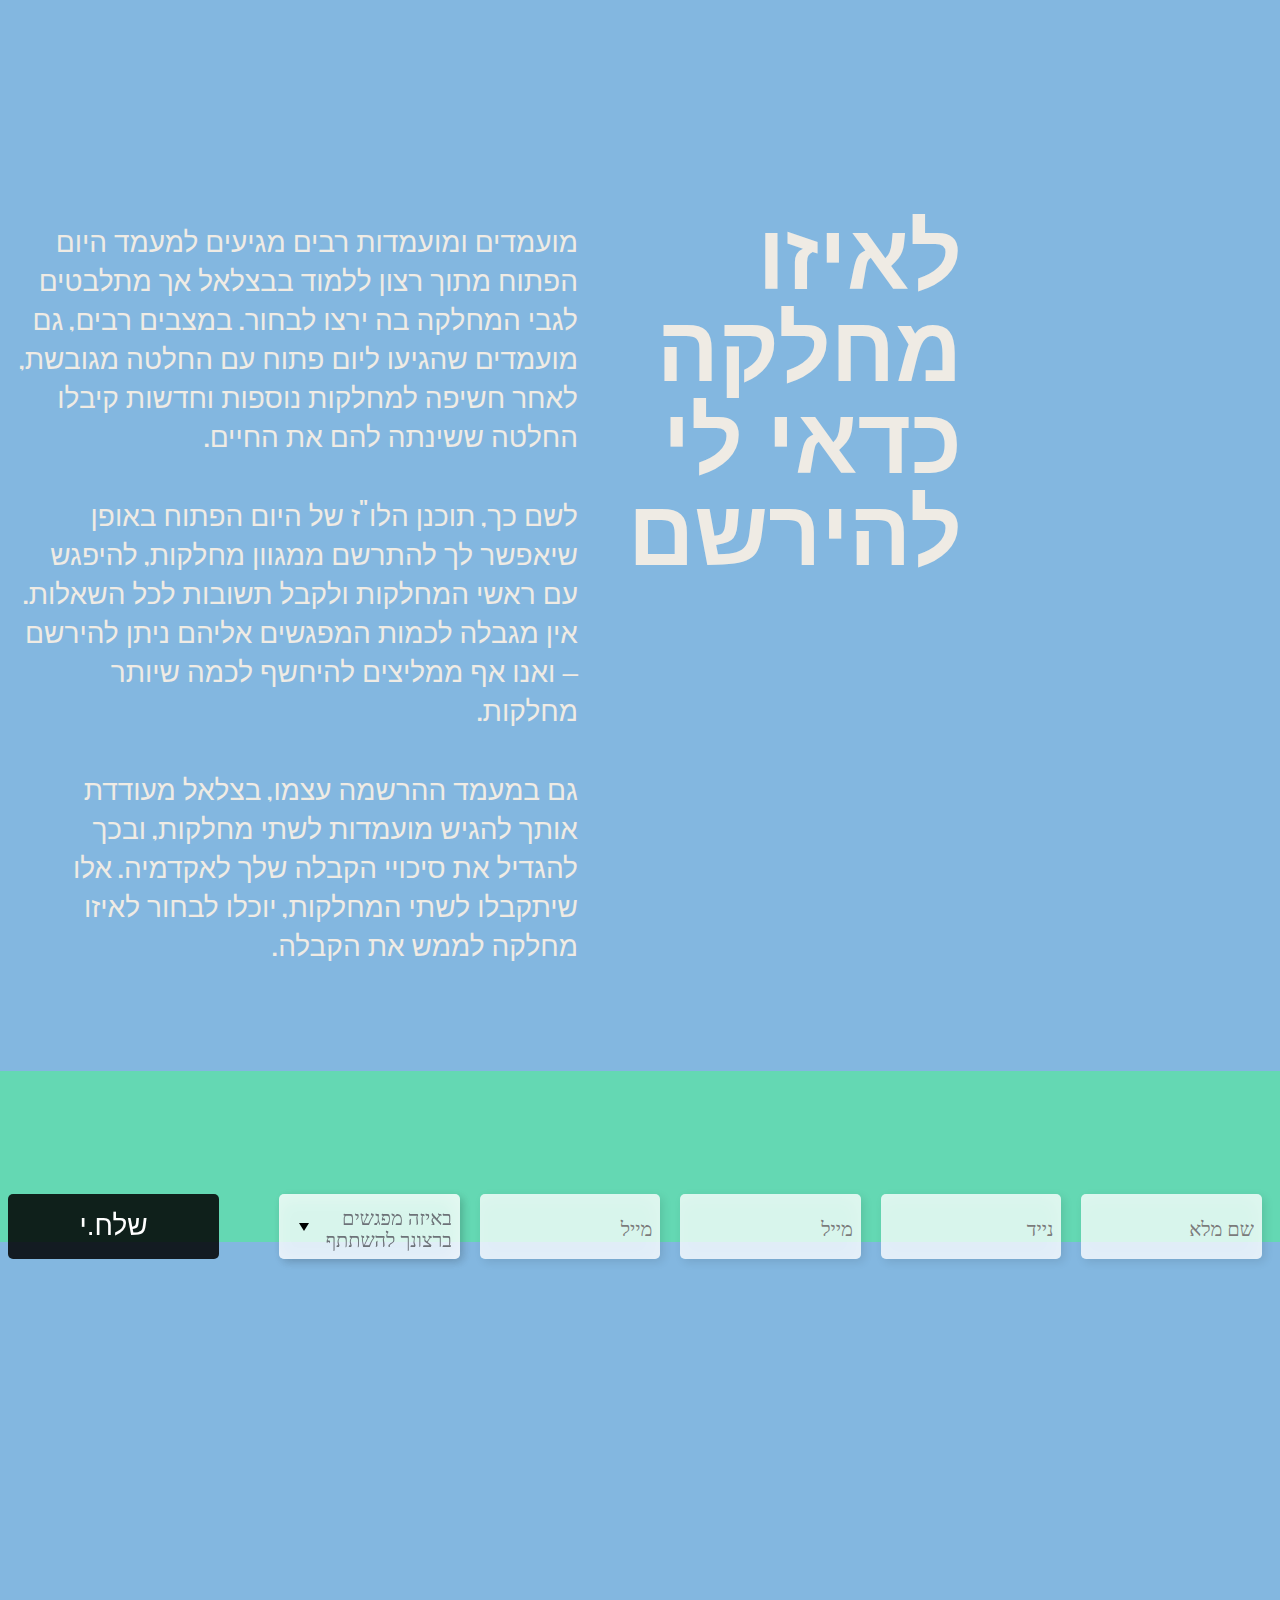
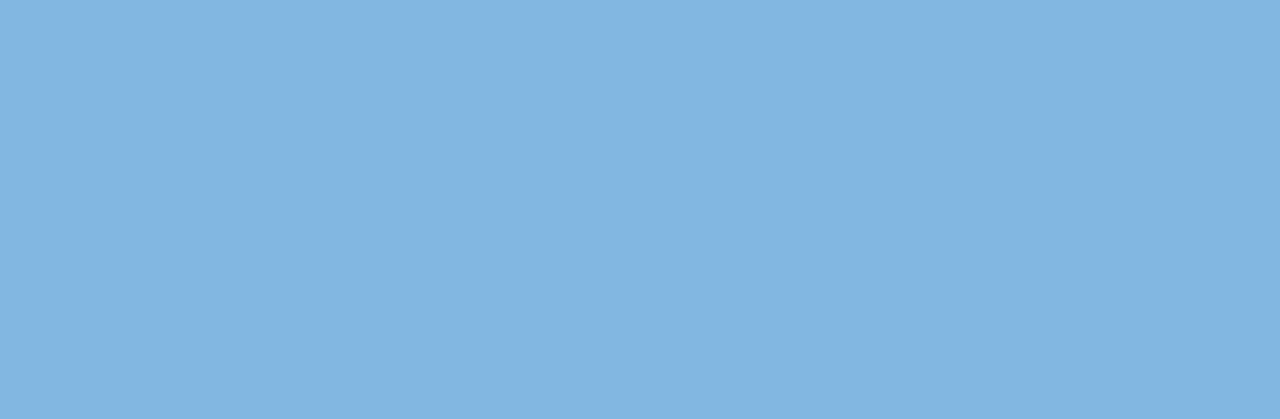
==== 3.html @ 00d57265 "fix: fix" ====
<!DOCTYPE html>
<html lang="he-IL" dir="rtl">
<head>
    <meta charset="UTF-8">
    <meta name="viewport" content="width=device-width, initial-scale=1.0">
    <title>Home</title>
    <link rel="stylesheet" href="css/libs.css">
    <link rel="stylesheet" href="css/style.css">
    <link rel="stylesheet" href="https://unpkg.com/aos@next/dist/aos.css" />
</head>
<body>
    <header class="header">
        <div class="container">
            <div class="header__inner">
                <div class="header__logo">
                    <a href="./">
                        <img src="images/logo.svg" alt="logo">
                    </a>
                </div>
                <button class="header__menu-btn"><span></span></button>
                <div class="header__links">
                    <a class="header__link" href="#">ربي / עב׳</a>
                    <a class="header__btn" href="#">הרשמה לבצלאל</a>
                </div>
            </div>
            <div class="header__menu">
                <button class="header__menu-close"></button>
                <ul class="header__menu-list">
                    <li><a href="#">המחלקות שלנו</a></li>
                    <li><a href="#">לאיזו מחלקה
                        כדאי לי להירשם</a></li>
                        <li><a href="#"> למה בצלאל</a></li>
                        <li><a href="#"> תהליך ההרשמה</a></li>
                        <li><a href="#"> לו״ז יום פתוח</a></li>
                </ul>
                <a class="header__menu-link " href="#">הרשמה לבצלאל</a>

            </div>
        </div>
    </header>

    
    <section class="main-page">
        <div class="container">
            <div class="main-page__inner inner-page">
                <aside class="aside">
                    <nav class="main-page__nav navigation">
                        <ul>
                            <li class="animate-wrapper"><a href="#" style="animation-delay: 1s">המחלקות שלנו</a></li>
                            <li class="animate-wrapper"><a href="#" style="animation-delay: 1.1s">לאיזו מחלקה
                                כדאי לי להירשם </a></li>
                            <li class="animate-wrapper"><a href="#" style="animation-delay: 1.2s"> למה בצלאל</a></li>
                            <li class="animate-wrapper"><a href="#" style="animation-delay: 1.3s"> תהליך ההרשמה </a></li>
                            <li class="animate-wrapper"><a href="#" style="animation-delay: 1.4s">לו״ז יום פתוח </a></li>
                        </ul>
                    </nav>
                </aside>
                <div class="text-page">
                    <div class="text-page__content">
                        <h1 class="text-page__title">לאיזו מחלקה כדאי לי להירשם</h1>
                        <div class="text-page__text">
                            <p>
                                מועמדים ומועמדות רבים מגיעים למעמד היום הפתוח מתוך רצון ללמוד בבצלאל אך מתלבטים לגבי המחלקה בה ירצו לבחור. במצבים רבים, גם מועמדים שהגיעו ליום פתוח עם החלטה מגובשת, לאחר חשיפה למחלקות נוספות וחדשות קיבלו החלטה ששינתה להם את החיים.
                            </p>
                            <p>
                                לשם כך, תוכנן הלו"ז של היום הפתוח באופן שיאפשר לך להתרשם ממגוון מחלקות, להיפגש עם ראשי המחלקות ולקבל תשובות לכל השאלות. אין מגבלה לכמות המפגשים אליהם ניתן להירשם – ואנו אף ממליצים להיחשף לכמה שיותר מחלקות. 
                            </p>
                            <p>
                                גם במעמד ההרשמה עצמו, בצלאל מעודדת אותך להגיש מועמדות לשתי מחלקות, ובכך להגדיל את סיכויי הקבלה שלך לאקדמיה. אלו שיתקבלו לשתי המחלקות, יוכלו לבחור לאיזו מחלקה לממש את הקבלה. 
                            </p>
                        </div>
                    </div>
                   <div class="page-foot__wrapper">
                        <div class="scroll-top text-page__scroll-top" data-aos-once="true" data-aos="fade-up">
                            <img src="images/triangle-top.svg" alt="Scroll to Top">
                        </div>
                        <div class="text-page__foot page-foot">
                            <div class="top-line" data-aos-offset="300" data-aos="line" data-aos-duration="2500"></div>
                            <div class="bottom-line" data-aos-anchor="#bottomLineTrigger" data-aos="line" data-aos-duration="2500"></div>
                            
                            <div class="page-foot__img" data-aos-offset="100" data-aos="fade-up" data-aos-delay="450">
                                <img src="https://placeimg.com/800/470/tech/grayscale" alt="img">
                            </div>
                            <div class="page-foot__stat">
                                <div class="page-foot__percent" data-aos-offset="250" data-aos="fade-up" data-aos-id="page-foot">33%</div>
                                <div class="page-foot__stat-text" id="bottomLineTrigger" data-aos-offset="150" data-aos="fade-up" data-aos-delay="150">
                                    מהגולשים באתר נרשמו לבצלאל לשנת הלימודים. בהצלחה בבחינות הכניסה
                                </div>
                            </div>
                        </div>
                   </div>
                </div>
            </div>
        </div>
    </section>

    

    <div class="modal">
        <button class="modal__close"><span></span></button>
        <div class="modal__content">
            <div class="modal__title">תקשורת חזותית</div>
            <div class="modal__text">
                <p>
                    בכל תחומי העשייה המגוונים במחלקה, בין אם יהיה זה עיצוב ספר, עיצוב אתר אינטרנט, איור, מסע פרסום, משחק מחשב או אריזה לערוץ טלוויזיה, בבסיסה של היצירה נמצא תמיד אותו פלא, אותו קסם, הקרוי תקשורת חזותית. אותו מהלך בו עוברים מסרים, רעיונות, תחושות ומידע באמצעות צורה. אותה שפה העושה שימוש בחומר, צבע, תנועה, צליל, אות ודימוי.  <br>
האתגר העומד בפנינו, כיוצרים בתחומי התקשורת החזותית, הוא ההכרח ללכת בתלם ומחוצה לו בעת ובעונה אחת. בכדי לתקשר, אנו פועלים בתוך המכנה המשותף, בתוך מוסכמות השפה. בד בבד, בכדי לחדש, בכדי להיות מקוריים ומפתיעים, אנחנו מחויבים לפרוץ את המסגרת, לבעוט ולבטל את חומות התלמים החרושים, ולפלס את הדרך אל מחוץ לקונבנציה. 

                </p>
                <p>
                    הלימודים במחלקה מתחילים בשנתיים ראשונות של לימודי חובה ביסודות העיצוב והתקשורת החזותית.  במהלך השנים ג' ו-ד' תכנית הלימודים היא גמישה ואישית. כל סטודנט בוחר אם להתמחות בתחום מסוים או לעסוק במספר תחומים באופן רחב ומגוון יותר. הסטודנטים יכולים להתמקד באחד מתחומי הידע שהמחלקה עוסקת בהם: עיצוב גרפי, טיפוגרפיה, מיתוג, עיצוב אינטראקטיבי ו־UX/UI, איור, משחקים, עיצוב בתנועה ועוד. לחילופין, הם יכולים לבחור להרכיב מערכת לימודים המשלבת בין שני תחומי ידע או או יותר. 
                    השילוב בין תחומי הידע, בין אם במבנה ותכני הקורסים עצמם ובין אם בבחירת קורסים מתחומים שונים, מעודד יצירה רב־תחומית, היכרות רחבה עם עולם התקשורת החזותית, ורסטיליות ובעיקר יכולת תנועה עתידית בין התחומים השונים. <br>
                    בלימודיהם במחלקה מתנסים הסטודנטים בטכניקות מסורתיות לצד עשייה בקדמת הטכנולוגיה. הקשר שבין היד הרושמת, הנוגעת בחומר, והממשק העתידני הטכנולוגי, הוא אחד מעקרונות היסוד של המחלקה. <br>
                    תכנית הלימודים במחלקה מעודדת יצירה פורצת גבולות, חוקרת, וניסיונית ללא כל ויתור על הקניית מקצוענות, מיומנות גבוהה ויכולת עבודה מעשית. בנוסף, אנו מבקשים לחנך את הסטודנטים לחשיבה ביקורתית ואתית ולחתירה מתמדת למצוינות ולחדשנות. כל אלה מתקיימים בסביבה פעילה ודינמית ובה דיון ער, אירועים מחלקתיים רבים, הרצאות, תערוכות, סדנאות אורח ופעילות בינלאומית ענפה. <br>
                    המחלקה מבקשת להקנות לבוגריה יכולת למידה עתידית בתנאים משתנים ולהכשירם להיות מעצבים פעילים, מנהיגים ויזמים שישנו את פני המרחב החזותי בישראל. 
                </p>
            </div>
        </div>
    </div>

    
    
    <div class="video-page__wrapper">
        <section class="main-page__form bottom-form" style="animation-delay: 1.5s">
            <div class="container">
                <form action="#" style="animation-delay: 1.8s">
                    <div class="main-page__form-item">
                        <input type="text" placeholder="שם מלא">
                    </div>
                    <div class="main-page__form-item">
                        <input type="text" placeholder="נייד">
                    </div>
                    <div class="main-page__form-item">
                        <input type="text" placeholder="מייל">
                    </div>
                    <div class="main-page__form-item">
                        <input type="text" placeholder="מייל">
                    </div>
                    <div class="main-page__list">
                        <div class="main-page__list-head">
                            <div class="main-page__list-subtitle">
                                <span>באיזה מפגשים ברצונך להשתתף </span>
                            </div>
                        </div>
                        
                        <ul class="main-page__list-items">
                            <li class="main-page__form-checkbox">
                                <label>

                                    <input type="checkbox">
                                    מפגש עם המנהל האקדמי:
                                    <br>
                                    תהליך ההרשמה ותנאי הקבלה
                                </label>
                            </li>
                            <li class="main-page__form-checkbox">
                                <label>
                                    <input type="checkbox">
                                    מפגש עם דקנאט הסטודנטים: מלגות, מעונות, סיוע כלכלי וחברתי
                                </label>
                            </li>
                            <li class="main-page__form-checkbox">
                                <label>
                                    <input type="checkbox">
                                    מפגש במחלקה לעיצוב תעשייתי
                                </label>
                            </li>
                            <li class="main-page__form-checkbox">
                                <label>
                                    <input type="checkbox">
                                    מפגש במחלקה לעיצוב קרמי וזכוכית
                                </label>
                            </li>
                            <li class="main-page__form-checkbox">
                                <label>
                                    <input type="checkbox">
                                    מפגש במחלקה לתרבות חזותית וחומרית
                                </label>
                            </li>
                            <li class="main-page__form-checkbox">
                                <label>
                                    <input type="checkbox">
                                    מפגש במחלקה לתרבות חזותית וחומרית
                                </label>
                            </li>
                            <li class="main-page__form-checkbox">
                                <label>
                                    <input type="checkbox">
                                    מפגש במחלקה לצילום
                                </label>
                            </li>
                            <li class="main-page__form-checkbox">
                                <label>
                                    <input type="checkbox">
                                    מפגש במחלקה לארכיטקטורה
                                </label>
                            </li>
                            <li class="main-page__form-checkbox">
                                <label>
                                    <input type="checkbox">
                                    מפגש במחלקה לאמנויות המסך
                                </label>
                            </li>
                            <li class="main-page__form-checkbox">
                                <label>
                                    <input type="checkbox">
                                    מפגש במחלקה לצורפות ואופנה
                                </label>
                            </li>
                            <li class="main-page__form-checkbox">
                                <label>
                                    <input type="checkbox">
                                    מפגש במחלקה לתקשורת חזותית
                                </label>
                            </li>
                            <li class="main-page__form-checkbox">
                                <label>
                                    <input type="checkbox">
                                    מפגש במחלקה לאמנות
                                </label>
                            </li>
                        </ul>
                        
                    </div>
                    <button class="main-page__form-btn btn">שלח.י</button>
                </form>
            </div>
        </section>
    </div>

    <div class="page-form-mobile">
        <div class="page-form-mobile__title">
            הרשמה למפגש מקוון
        </div>
        <div class="container">
            <div class="main-page__form">
                <div class="animate-wrapper">
                    <h3 class="main-page__form-title" style="animation-delay: 1.6s">הדרך שלך מתחילה כאן:</h3>
                </div>
                <form action="#" style="animation-delay: 1.8s">
                    <div class="main-page__form-item">
                        <input type="text" placeholder="שם פרטי">
                    </div>
                    <div class="main-page__form-item">
                        <input type="text" placeholder="שם משפחה">
                    </div>
                    <div class="main-page__form-item">
                        <input type="text" placeholder="נייד">
                    </div>
                    <div class="main-page__form-item">
                        <input type="text" placeholder="מייל">
                    </div>
                    <div class="main-page__list">
                        <div class="main-page__list-head">
                            <div class="main-page__list-subtitle">
                                <span>נא לסמן באיזה מפגשים ברצונך להשתתף</span>
                            </div>
                            <div class="main-page__list-title">
                                <strong> ניתן להירשם לכל המפגשים</strong>
                            </div>
                        </div>
                        
                        <ul class="main-page__list-items">
                            <li class="main-page__form-checkbox">
                                <label>
    
                                    <input type="checkbox">
                                    מפגש עם המנהל האקדמי:
                                    <br>
                                    תהליך ההרשמה ותנאי הקבלה
                                </label>
                            </li>
                            <li class="main-page__form-checkbox">
                                <label>
                                    <input type="checkbox">
                                    מפגש עם דקנאט הסטודנטים: מלגות, מעונות, סיוע כלכלי וחברתי
                                </label>
                            </li>
                            <li class="main-page__form-checkbox">
                                <label>
                                    <input type="checkbox">
                                    מפגש במחלקה לעיצוב תעשייתי
                                </label>
                            </li>
                            <li class="main-page__form-checkbox">
                                <label>
                                    <input type="checkbox">
                                    מפגש במחלקה לעיצוב קרמי וזכוכית
                                </label>
                            </li>
                            <li class="main-page__form-checkbox">
                                <label>
                                    <input type="checkbox">
                                    מפגש במחלקה לתרבות חזותית וחומרית
                                </label>
                            </li>
                            <li class="main-page__form-checkbox">
                                <label>
                                    <input type="checkbox">
                                    מפגש במחלקה לתרבות חזותית וחומרית
                                </label>
                            </li>
                            <li class="main-page__form-checkbox">
                                <label>
                                    <input type="checkbox">
                                    מפגש במחלקה לצילום
                                </label>
                            </li>
                            <li class="main-page__form-checkbox">
                                <label>
                                    <input type="checkbox">
                                    מפגש במחלקה לארכיטקטורה
                                </label>
                            </li>
                            <li class="main-page__form-checkbox">
                                <label>
                                    <input type="checkbox">
                                    מפגש במחלקה לאמנויות המסך
                                </label>
                            </li>
                            <li class="main-page__form-checkbox">
                                <label>
                                    <input type="checkbox">
                                    מפגש במחלקה לצורפות ואופנה
                                </label>
                            </li>
                            <li class="main-page__form-checkbox">
                                <label>
                                    <input type="checkbox">
                                    מפגש במחלקה לתקשורת חזותית
                                </label>
                            </li>
                            <li class="main-page__form-checkbox">
                                <label>
                                    <input type="checkbox">
                                    מפגש במחלקה לאמנות
                                </label>
                            </li>
                        </ul>
                        
                        <button class="main-page__form-btn btn">שלח.י</button>
                    </div>
                </form>
            </div>
        </div>
    </div>

    
    <script src="https://unpkg.com/aos@next/dist/aos.js"></script>
    <script>
        AOS.init({
            duration: 1000
        });
    </script>
    <script src="js/libs.js"></script>
    <script src="js/main.js"></script>
</body>
</html>
---- css/libs.css ----
@keyframes plyr-progress{to{background-position:25px 0;background-position:var(--plyr-progress-loading-size,25px) 0}}@keyframes plyr-popup{0%{opacity:.5;transform:translateY(10px)}to{opacity:1;transform:translateY(0)}}@keyframes plyr-fade-in{from{opacity:0}to{opacity:1}}.plyr{-moz-osx-font-smoothing:grayscale;-webkit-font-smoothing:antialiased;align-items:center;direction:ltr;display:flex;flex-direction:column;font-family:inherit;font-family:var(--plyr-font-family,inherit);font-variant-numeric:tabular-nums;font-weight:400;font-weight:var(--plyr-font-weight-regular,400);line-height:1.7;line-height:var(--plyr-line-height,1.7);max-width:100%;min-width:200px;position:relative;text-shadow:none;transition:box-shadow .3s ease;z-index:0}.plyr audio,.plyr iframe,.plyr video{display:block;height:100%;width:100%}.plyr button{font:inherit;line-height:inherit;width:auto}.plyr:focus{outline:0}.plyr--full-ui{box-sizing:border-box}.plyr--full-ui *,.plyr--full-ui ::after,.plyr--full-ui ::before{box-sizing:inherit}.plyr--full-ui a,.plyr--full-ui button,.plyr--full-ui input,.plyr--full-ui label{touch-action:manipulation}.plyr__badge{background:#4a5464;background:var(--plyr-badge-background,#4a5464);border-radius:2px;border-radius:var(--plyr-badge-border-radius,2px);color:#fff;color:var(--plyr-badge-text-color,#fff);font-size:9px;font-size:var(--plyr-font-size-badge,9px);line-height:1;padding:3px 4px}.plyr--full-ui ::-webkit-media-text-track-container{display:none}.plyr__captions{animation:plyr-fade-in .3s ease;bottom:0;display:none;font-size:13px;font-size:var(--plyr-font-size-small,13px);left:0;padding:10px;padding:var(--plyr-control-spacing,10px);position:absolute;text-align:center;transition:transform .4s ease-in-out;width:100%}.plyr__captions span:empty{display:none}@media (min-width:480px){.plyr__captions{font-size:15px;font-size:var(--plyr-font-size-base,15px);padding:calc(10px * 2);padding:calc(var(--plyr-control-spacing,10px) * 2)}}@media (min-width:768px){.plyr__captions{font-size:18px;font-size:var(--plyr-font-size-large,18px)}}.plyr--captions-active .plyr__captions{display:block}.plyr:not(.plyr--hide-controls) .plyr__controls:not(:empty)~.plyr__captions{transform:translateY(calc(10px * -4));transform:translateY(calc(var(--plyr-control-spacing,10px) * -4))}.plyr__caption{background:rgba(0,0,0,.8);background:var(--plyr-captions-background,rgba(0,0,0,.8));border-radius:2px;-webkit-box-decoration-break:clone;box-decoration-break:clone;color:#fff;color:var(--plyr-captions-text-color,#fff);line-height:185%;padding:.2em .5em;white-space:pre-wrap}.plyr__caption div{display:inline}.plyr__control{background:0 0;border:0;border-radius:3px;border-radius:var(--plyr-control-radius,3px);color:inherit;cursor:pointer;flex-shrink:0;overflow:visible;padding:calc(10px * .7);padding:calc(var(--plyr-control-spacing,10px) * .7);position:relative;transition:all .3s ease}.plyr__control svg{display:block;fill:currentColor;height:18px;height:var(--plyr-control-icon-size,18px);pointer-events:none;width:18px;width:var(--plyr-control-icon-size,18px)}.plyr__control:focus{outline:0}.plyr__control.plyr__tab-focus{outline-color:#00b3ff;outline-color:var(--plyr-tab-focus-color,var(--plyr-color-main,var(--plyr-color-main,#00b3ff)));outline-offset:2px;outline-style:dotted;outline-width:3px}a.plyr__control{text-decoration:none}a.plyr__control::after,a.plyr__control::before{display:none}.plyr__control.plyr__control--pressed .icon--not-pressed,.plyr__control.plyr__control--pressed .label--not-pressed,.plyr__control:not(.plyr__control--pressed) .icon--pressed,.plyr__control:not(.plyr__control--pressed) .label--pressed{display:none}.plyr--full-ui ::-webkit-media-controls{display:none}.plyr__controls{align-items:center;display:flex;justify-content:flex-end;text-align:center}.plyr__controls .plyr__progress__container{flex:1;min-width:0}.plyr__controls .plyr__controls__item{margin-left:calc(10px / 4);margin-left:calc(var(--plyr-control-spacing,10px)/ 4)}.plyr__controls .plyr__controls__item:first-child{margin-left:0;margin-right:auto}.plyr__controls .plyr__controls__item.plyr__progress__container{padding-left:calc(10px / 4);padding-left:calc(var(--plyr-control-spacing,10px)/ 4)}.plyr__controls .plyr__controls__item.plyr__time{padding:0 calc(10px / 2);padding:0 calc(var(--plyr-control-spacing,10px)/ 2)}.plyr__controls .plyr__controls__item.plyr__progress__container:first-child,.plyr__controls .plyr__controls__item.plyr__time+.plyr__time,.plyr__controls .plyr__controls__item.plyr__time:first-child{padding-left:0}.plyr__controls:empty{display:none}.plyr [data-plyr=airplay],.plyr [data-plyr=captions],.plyr [data-plyr=fullscreen],.plyr [data-plyr=pip]{display:none}.plyr--airplay-supported [data-plyr=airplay],.plyr--captions-enabled [data-plyr=captions],.plyr--fullscreen-enabled [data-plyr=fullscreen],.plyr--pip-supported [data-plyr=pip]{display:inline-block}.plyr__menu{display:flex;position:relative}.plyr__menu .plyr__control svg{transition:transform .3s ease}.plyr__menu .plyr__control[aria-expanded=true] svg{transform:rotate(90deg)}.plyr__menu .plyr__control[aria-expanded=true] .plyr__tooltip{display:none}.plyr__menu__container{animation:plyr-popup .2s ease;background:rgba(255,255,255,.9);background:var(--plyr-menu-background,rgba(255,255,255,.9));border-radius:4px;bottom:100%;box-shadow:0 1px 2px rgba(0,0,0,.15);box-shadow:var(--plyr-menu-shadow,0 1px 2px rgba(0,0,0,.15));color:#4a5464;color:var(--plyr-menu-color,#4a5464);font-size:15px;font-size:var(--plyr-font-size-base,15px);margin-bottom:10px;position:absolute;right:-3px;text-align:left;white-space:nowrap;z-index:3}.plyr__menu__container>div{overflow:hidden;transition:height .35s cubic-bezier(.4,0,.2,1),width .35s cubic-bezier(.4,0,.2,1)}.plyr__menu__container::after{border:4px solid transparent;border:var(--plyr-menu-arrow-size,4px) solid transparent;border-top-color:rgba(255,255,255,.9);border-top-color:var(--plyr-menu-background,rgba(255,255,255,.9));content:'';height:0;position:absolute;right:calc(((18px / 2) + calc(10px * .7)) - (4px / 2));right:calc(((var(--plyr-control-icon-size,18px)/ 2) + calc(var(--plyr-control-spacing,10px) * .7)) - (var(--plyr-menu-arrow-size,4px)/ 2));top:100%;width:0}.plyr__menu__container [role=menu]{padding:calc(10px * .7);padding:calc(var(--plyr-control-spacing,10px) * .7)}.plyr__menu__container [role=menuitem],.plyr__menu__container [role=menuitemradio]{margin-top:2px}.plyr__menu__container [role=menuitem]:first-child,.plyr__menu__container [role=menuitemradio]:first-child{margin-top:0}.plyr__menu__container .plyr__control{align-items:center;color:#4a5464;color:var(--plyr-menu-color,#4a5464);display:flex;font-size:13px;font-size:var(--plyr-font-size-menu,var(--plyr-font-size-small,13px));padding-bottom:calc(calc(10px * .7)/ 1.5);padding-bottom:calc(calc(var(--plyr-control-spacing,10px) * .7)/ 1.5);padding-left:calc(calc(10px * .7) * 1.5);padding-left:calc(calc(var(--plyr-control-spacing,10px) * .7) * 1.5);padding-right:calc(calc(10px * .7) * 1.5);padding-right:calc(calc(var(--plyr-control-spacing,10px) * .7) * 1.5);padding-top:calc(calc(10px * .7)/ 1.5);padding-top:calc(calc(var(--plyr-control-spacing,10px) * .7)/ 1.5);-webkit-user-select:none;-ms-user-select:none;user-select:none;width:100%}.plyr__menu__container .plyr__control>span{align-items:inherit;display:flex;width:100%}.plyr__menu__container .plyr__control::after{border:4px solid transparent;border:var(--plyr-menu-item-arrow-size,4px) solid transparent;content:'';position:absolute;top:50%;transform:translateY(-50%)}.plyr__menu__container .plyr__control--forward{padding-right:calc(calc(10px * .7) * 4);padding-right:calc(calc(var(--plyr-control-spacing,10px) * .7) * 4)}.plyr__menu__container .plyr__control--forward::after{border-left-color:#728197;border-left-color:var(--plyr-menu-arrow-color,#728197);right:calc((calc(10px * .7) * 1.5) - 4px);right:calc((calc(var(--plyr-control-spacing,10px) * .7) * 1.5) - var(--plyr-menu-item-arrow-size,4px))}.plyr__menu__container .plyr__control--forward.plyr__tab-focus::after,.plyr__menu__container .plyr__control--forward:hover::after{border-left-color:currentColor}.plyr__menu__container .plyr__control--back{font-weight:400;font-weight:var(--plyr-font-weight-regular,400);margin:calc(10px * .7);margin:calc(var(--plyr-control-spacing,10px) * .7);margin-bottom:calc(calc(10px * .7)/ 2);margin-bottom:calc(calc(var(--plyr-control-spacing,10px) * .7)/ 2);padding-left:calc(calc(10px * .7) * 4);padding-left:calc(calc(var(--plyr-control-spacing,10px) * .7) * 4);position:relative;width:calc(100% - (calc(10px * .7) * 2));width:calc(100% - (calc(var(--plyr-control-spacing,10px) * .7) * 2))}.plyr__menu__container .plyr__control--back::after{border-right-color:#728197;border-right-color:var(--plyr-menu-arrow-color,#728197);left:calc((calc(10px * .7) * 1.5) - 4px);left:calc((calc(var(--plyr-control-spacing,10px) * .7) * 1.5) - var(--plyr-menu-item-arrow-size,4px))}.plyr__menu__container .plyr__control--back::before{background:#dcdfe5;background:var(--plyr-menu-back-border-color,#dcdfe5);box-shadow:0 1px 0 #fff;box-shadow:0 1px 0 var(--plyr-menu-back-border-shadow-color,#fff);content:'';height:1px;left:0;margin-top:calc(calc(10px * .7)/ 2);margin-top:calc(calc(var(--plyr-control-spacing,10px) * .7)/ 2);overflow:hidden;position:absolute;right:0;top:100%}.plyr__menu__container .plyr__control--back.plyr__tab-focus::after,.plyr__menu__container .plyr__control--back:hover::after{border-right-color:currentColor}.plyr__menu__container .plyr__control[role=menuitemradio]{padding-left:calc(10px * .7);padding-left:calc(var(--plyr-control-spacing,10px) * .7)}.plyr__menu__container .plyr__control[role=menuitemradio]::after,.plyr__menu__container .plyr__control[role=menuitemradio]::before{border-radius:100%}.plyr__menu__container .plyr__control[role=menuitemradio]::before{background:rgba(0,0,0,.1);content:'';display:block;flex-shrink:0;height:16px;margin-right:10px;margin-right:var(--plyr-control-spacing,10px);transition:all .3s ease;width:16px}.plyr__menu__container .plyr__control[role=menuitemradio]::after{background:#fff;border:0;height:6px;left:12px;opacity:0;top:50%;transform:translateY(-50%) scale(0);transition:transform .3s ease,opacity .3s ease;width:6px}.plyr__menu__container .plyr__control[role=menuitemradio][aria-checked=true]::before{background:#00b3ff;background:var(--plyr-control-toggle-checked-background,var(--plyr-color-main,var(--plyr-color-main,#00b3ff)))}.plyr__menu__container .plyr__control[role=menuitemradio][aria-checked=true]::after{opacity:1;transform:translateY(-50%) scale(1)}.plyr__menu__container .plyr__control[role=menuitemradio].plyr__tab-focus::before,.plyr__menu__container .plyr__control[role=menuitemradio]:hover::before{background:rgba(35,40,47,.1)}.plyr__menu__container .plyr__menu__value{align-items:center;display:flex;margin-left:auto;margin-right:calc((calc(10px * .7) - 2) * -1);margin-right:calc((calc(var(--plyr-control-spacing,10px) * .7) - 2) * -1);overflow:hidden;padding-left:calc(calc(10px * .7) * 3.5);padding-left:calc(calc(var(--plyr-control-spacing,10px) * .7) * 3.5);pointer-events:none}.plyr--full-ui input[type=range]{-webkit-appearance:none;background:0 0;border:0;border-radius:calc(13px * 2);border-radius:calc(var(--plyr-range-thumb-height,13px) * 2);color:#00b3ff;color:var(--plyr-range-fill-background,var(--plyr-color-main,var(--plyr-color-main,#00b3ff)));display:block;height:calc((3px * 2) + 13px);height:calc((var(--plyr-range-thumb-active-shadow-width,3px) * 2) + var(--plyr-range-thumb-height,13px));margin:0;min-width:0;padding:0;transition:box-shadow .3s ease;width:100%}.plyr--full-ui input[type=range]::-webkit-slider-runnable-track{background:0 0;border:0;border-radius:calc(5px / 2);border-radius:calc(var(--plyr-range-track-height,5px)/ 2);height:5px;height:var(--plyr-range-track-height,5px);-webkit-transition:box-shadow .3s ease;transition:box-shadow .3s ease;-webkit-user-select:none;user-select:none;background-image:linear-gradient(to right,currentColor 0,transparent 0);background-image:linear-gradient(to right,currentColor var(--value,0),transparent var(--value,0))}.plyr--full-ui input[type=range]::-webkit-slider-thumb{background:#fff;background:var(--plyr-range-thumb-background,#fff);border:0;border-radius:100%;box-shadow:0 1px 1px rgba(35,40,47,.15),0 0 0 1px rgba(35,40,47,.2);box-shadow:var(--plyr-range-thumb-shadow,0 1px 1px rgba(35,40,47,.15),0 0 0 1px rgba(35,40,47,.2));height:13px;height:var(--plyr-range-thumb-height,13px);position:relative;-webkit-transition:all .2s ease;transition:all .2s ease;width:13px;width:var(--plyr-range-thumb-height,13px);-webkit-appearance:none;margin-top:calc(((13px - 5px)/ 2) * -1);margin-top:calc(((var(--plyr-range-thumb-height,13px) - var(--plyr-range-track-height,5px))/ 2) * -1)}.plyr--full-ui input[type=range]::-moz-range-track{background:0 0;border:0;border-radius:calc(5px / 2);border-radius:calc(var(--plyr-range-track-height,5px)/ 2);height:5px;height:var(--plyr-range-track-height,5px);-moz-transition:box-shadow .3s ease;transition:box-shadow .3s ease;user-select:none}.plyr--full-ui input[type=range]::-moz-range-thumb{background:#fff;background:var(--plyr-range-thumb-background,#fff);border:0;border-radius:100%;box-shadow:0 1px 1px rgba(35,40,47,.15),0 0 0 1px rgba(35,40,47,.2);box-shadow:var(--plyr-range-thumb-shadow,0 1px 1px rgba(35,40,47,.15),0 0 0 1px rgba(35,40,47,.2));height:13px;height:var(--plyr-range-thumb-height,13px);position:relative;-moz-transition:all .2s ease;transition:all .2s ease;width:13px;width:var(--plyr-range-thumb-height,13px)}.plyr--full-ui input[type=range]::-moz-range-progress{background:currentColor;border-radius:calc(5px / 2);border-radius:calc(var(--plyr-range-track-height,5px)/ 2);height:5px;height:var(--plyr-range-track-height,5px)}.plyr--full-ui input[type=range]::-ms-track{background:0 0;border:0;border-radius:calc(5px / 2);border-radius:calc(var(--plyr-range-track-height,5px)/ 2);height:5px;height:var(--plyr-range-track-height,5px);-ms-transition:box-shadow .3s ease;transition:box-shadow .3s ease;-ms-user-select:none;user-select:none;color:transparent}.plyr--full-ui input[type=range]::-ms-fill-upper{background:0 0;border:0;border-radius:calc(5px / 2);border-radius:calc(var(--plyr-range-track-height,5px)/ 2);height:5px;height:var(--plyr-range-track-height,5px);-ms-transition:box-shadow .3s ease;transition:box-shadow .3s ease;-ms-user-select:none;user-select:none}.plyr--full-ui input[type=range]::-ms-fill-lower{background:0 0;border:0;border-radius:calc(5px / 2);border-radius:calc(var(--plyr-range-track-height,5px)/ 2);height:5px;height:var(--plyr-range-track-height,5px);-ms-transition:box-shadow .3s ease;transition:box-shadow .3s ease;-ms-user-select:none;user-select:none;background:currentColor}.plyr--full-ui input[type=range]::-ms-thumb{background:#fff;background:var(--plyr-range-thumb-background,#fff);border:0;border-radius:100%;box-shadow:0 1px 1px rgba(35,40,47,.15),0 0 0 1px rgba(35,40,47,.2);box-shadow:var(--plyr-range-thumb-shadow,0 1px 1px rgba(35,40,47,.15),0 0 0 1px rgba(35,40,47,.2));height:13px;height:var(--plyr-range-thumb-height,13px);position:relative;-ms-transition:all .2s ease;transition:all .2s ease;width:13px;width:var(--plyr-range-thumb-height,13px);margin-top:0}.plyr--full-ui input[type=range]::-ms-tooltip{display:none}.plyr--full-ui input[type=range]:focus{outline:0}.plyr--full-ui input[type=range]::-moz-focus-outer{border:0}.plyr--full-ui input[type=range].plyr__tab-focus::-webkit-slider-runnable-track{outline-color:#00b3ff;outline-color:var(--plyr-tab-focus-color,var(--plyr-color-main,var(--plyr-color-main,#00b3ff)));outline-offset:2px;outline-style:dotted;outline-width:3px}.plyr--full-ui input[type=range].plyr__tab-focus::-moz-range-track{outline-color:#00b3ff;outline-color:var(--plyr-tab-focus-color,var(--plyr-color-main,var(--plyr-color-main,#00b3ff)));outline-offset:2px;outline-style:dotted;outline-width:3px}.plyr--full-ui input[type=range].plyr__tab-focus::-ms-track{outline-color:#00b3ff;outline-color:var(--plyr-tab-focus-color,var(--plyr-color-main,var(--plyr-color-main,#00b3ff)));outline-offset:2px;outline-style:dotted;outline-width:3px}.plyr__poster{background-color:#000;background-position:50% 50%;background-repeat:no-repeat;background-size:contain;height:100%;left:0;opacity:0;position:absolute;top:0;transition:opacity .2s ease;width:100%;z-index:1}.plyr--stopped.plyr__poster-enabled .plyr__poster{opacity:1}.plyr__time{font-size:13px;font-size:var(--plyr-font-size-time,var(--plyr-font-size-small,13px))}.plyr__time+.plyr__time::before{content:'\2044';margin-right:10px;margin-right:var(--plyr-control-spacing,10px)}@media (max-width:calc(768px - 1px)){.plyr__time+.plyr__time{display:none}}.plyr__tooltip{background:rgba(255,255,255,.9);background:var(--plyr-tooltip-background,rgba(255,255,255,.9));border-radius:3px;border-radius:var(--plyr-tooltip-radius,3px);bottom:100%;box-shadow:0 1px 2px rgba(0,0,0,.15);box-shadow:var(--plyr-tooltip-shadow,0 1px 2px rgba(0,0,0,.15));color:#4a5464;color:var(--plyr-tooltip-color,#4a5464);font-size:13px;font-size:var(--plyr-font-size-small,13px);font-weight:400;font-weight:var(--plyr-font-weight-regular,400);left:50%;line-height:1.3;margin-bottom:calc(calc(10px / 2) * 2);margin-bottom:calc(calc(var(--plyr-control-spacing,10px)/ 2) * 2);opacity:0;padding:calc(10px / 2) calc(calc(10px / 2) * 1.5);padding:calc(var(--plyr-control-spacing,10px)/ 2) calc(calc(var(--plyr-control-spacing,10px)/ 2) * 1.5);pointer-events:none;position:absolute;transform:translate(-50%,10px) scale(.8);transform-origin:50% 100%;transition:transform .2s .1s ease,opacity .2s .1s ease;white-space:nowrap;z-index:2}.plyr__tooltip::before{border-left:4px solid transparent;border-left:var(--plyr-tooltip-arrow-size,4px) solid transparent;border-right:4px solid transparent;border-right:var(--plyr-tooltip-arrow-size,4px) solid transparent;border-top:4px solid rgba(255,255,255,.9);border-top:var(--plyr-tooltip-arrow-size,4px) solid var(--plyr-tooltip-background,rgba(255,255,255,.9));bottom:calc(4px * -1);bottom:calc(var(--plyr-tooltip-arrow-size,4px) * -1);content:'';height:0;left:50%;position:absolute;transform:translateX(-50%);width:0;z-index:2}.plyr .plyr__control.plyr__tab-focus .plyr__tooltip,.plyr .plyr__control:hover .plyr__tooltip,.plyr__tooltip--visible{opacity:1;transform:translate(-50%,0) scale(1)}.plyr .plyr__control:hover .plyr__tooltip{z-index:3}.plyr__controls>.plyr__control:first-child .plyr__tooltip,.plyr__controls>.plyr__control:first-child+.plyr__control .plyr__tooltip{left:0;transform:translate(0,10px) scale(.8);transform-origin:0 100%}.plyr__controls>.plyr__control:first-child .plyr__tooltip::before,.plyr__controls>.plyr__control:first-child+.plyr__control .plyr__tooltip::before{left:calc((18px / 2) + calc(10px * .7));left:calc((var(--plyr-control-icon-size,18px)/ 2) + calc(var(--plyr-control-spacing,10px) * .7))}.plyr__controls>.plyr__control:last-child .plyr__tooltip{left:auto;right:0;transform:translate(0,10px) scale(.8);transform-origin:100% 100%}.plyr__controls>.plyr__control:last-child .plyr__tooltip::before{left:auto;right:calc((18px / 2) + calc(10px * .7));right:calc((var(--plyr-control-icon-size,18px)/ 2) + calc(var(--plyr-control-spacing,10px) * .7));transform:translateX(50%)}.plyr__controls>.plyr__control:first-child .plyr__tooltip--visible,.plyr__controls>.plyr__control:first-child+.plyr__control .plyr__tooltip--visible,.plyr__controls>.plyr__control:first-child+.plyr__control.plyr__tab-focus .plyr__tooltip,.plyr__controls>.plyr__control:first-child+.plyr__control:hover .plyr__tooltip,.plyr__controls>.plyr__control:first-child.plyr__tab-focus .plyr__tooltip,.plyr__controls>.plyr__control:first-child:hover .plyr__tooltip,.plyr__controls>.plyr__control:last-child .plyr__tooltip--visible,.plyr__controls>.plyr__control:last-child.plyr__tab-focus .plyr__tooltip,.plyr__controls>.plyr__control:last-child:hover .plyr__tooltip{transform:translate(0,0) scale(1)}.plyr__progress{left:calc(13px * .5);left:calc(var(--plyr-range-thumb-height,13px) * .5);margin-right:13px;margin-right:var(--plyr-range-thumb-height,13px);position:relative}.plyr__progress input[type=range],.plyr__progress__buffer{margin-left:calc(13px * -.5);margin-left:calc(var(--plyr-range-thumb-height,13px) * -.5);margin-right:calc(13px * -.5);margin-right:calc(var(--plyr-range-thumb-height,13px) * -.5);width:calc(100% + 13px);width:calc(100% + var(--plyr-range-thumb-height,13px))}.plyr__progress input[type=range]{position:relative;z-index:2}.plyr__progress .plyr__tooltip{font-size:13px;font-size:var(--plyr-font-size-time,var(--plyr-font-size-small,13px));left:0}.plyr__progress__buffer{-webkit-appearance:none;background:0 0;border:0;border-radius:100px;height:5px;height:var(--plyr-range-track-height,5px);left:0;margin-top:calc((5px / 2) * -1);margin-top:calc((var(--plyr-range-track-height,5px)/ 2) * -1);padding:0;position:absolute;top:50%}.plyr__progress__buffer::-webkit-progress-bar{background:0 0}.plyr__progress__buffer::-webkit-progress-value{background:currentColor;border-radius:100px;min-width:5px;min-width:var(--plyr-range-track-height,5px);-webkit-transition:width .2s ease;transition:width .2s ease}.plyr__progress__buffer::-moz-progress-bar{background:currentColor;border-radius:100px;min-width:5px;min-width:var(--plyr-range-track-height,5px);-moz-transition:width .2s ease;transition:width .2s ease}.plyr__progress__buffer::-ms-fill{border-radius:100px;-ms-transition:width .2s ease;transition:width .2s ease}.plyr--loading .plyr__progress__buffer{animation:plyr-progress 1s linear infinite;background-image:linear-gradient(-45deg,rgba(35,40,47,.6) 25%,transparent 25%,transparent 50%,rgba(35,40,47,.6) 50%,rgba(35,40,47,.6) 75%,transparent 75%,transparent);background-image:linear-gradient(-45deg,var(--plyr-progress-loading-background,rgba(35,40,47,.6)) 25%,transparent 25%,transparent 50%,var(--plyr-progress-loading-background,rgba(35,40,47,.6)) 50%,var(--plyr-progress-loading-background,rgba(35,40,47,.6)) 75%,transparent 75%,transparent);background-repeat:repeat-x;background-size:25px 25px;background-size:var(--plyr-progress-loading-size,25px) var(--plyr-progress-loading-size,25px);color:transparent}.plyr--video.plyr--loading .plyr__progress__buffer{background-color:rgba(255,255,255,.25);background-color:var(--plyr-video-progress-buffered-background,rgba(255,255,255,.25))}.plyr--audio.plyr--loading .plyr__progress__buffer{background-color:rgba(193,200,209,.6);background-color:var(--plyr-audio-progress-buffered-background,rgba(193,200,209,.6))}.plyr__volume{align-items:center;display:flex;max-width:110px;min-width:80px;position:relative;width:20%}.plyr__volume input[type=range]{margin-left:calc(10px / 2);margin-left:calc(var(--plyr-control-spacing,10px)/ 2);margin-right:calc(10px / 2);margin-right:calc(var(--plyr-control-spacing,10px)/ 2);position:relative;z-index:2}.plyr--is-ios .plyr__volume{min-width:0;width:auto}.plyr--audio{display:block}.plyr--audio .plyr__controls{background:#fff;background:var(--plyr-audio-controls-background,#fff);border-radius:inherit;color:#4a5464;color:var(--plyr-audio-control-color,#4a5464);padding:10px;padding:var(--plyr-control-spacing,10px)}.plyr--audio .plyr__control.plyr__tab-focus,.plyr--audio .plyr__control:hover,.plyr--audio .plyr__control[aria-expanded=true]{background:#00b3ff;background:var(--plyr-audio-control-background-hover,var(--plyr-color-main,var(--plyr-color-main,#00b3ff)));color:#fff;color:var(--plyr-audio-control-color-hover,#fff)}.plyr--full-ui.plyr--audio input[type=range]::-webkit-slider-runnable-track{background-color:rgba(193,200,209,.6);background-color:var(--plyr-audio-range-track-background,var(--plyr-audio-progress-buffered-background,rgba(193,200,209,.6)))}.plyr--full-ui.plyr--audio input[type=range]::-moz-range-track{background-color:rgba(193,200,209,.6);background-color:var(--plyr-audio-range-track-background,var(--plyr-audio-progress-buffered-background,rgba(193,200,209,.6)))}.plyr--full-ui.plyr--audio input[type=range]::-ms-track{background-color:rgba(193,200,209,.6);background-color:var(--plyr-audio-range-track-background,var(--plyr-audio-progress-buffered-background,rgba(193,200,209,.6)))}.plyr--full-ui.plyr--audio input[type=range]:active::-webkit-slider-thumb{box-shadow:0 1px 1px rgba(35,40,47,.15),0 0 0 1px rgba(35,40,47,.2),0 0 0 3px rgba(35,40,47,.1);box-shadow:var(--plyr-range-thumb-shadow,0 1px 1px rgba(35,40,47,.15),0 0 0 1px rgba(35,40,47,.2)),0 0 0 var(--plyr-range-thumb-active-shadow-width,3px) var(--plyr-audio-range-thumb-active-shadow-color,rgba(35,40,47,.1))}.plyr--full-ui.plyr--audio input[type=range]:active::-moz-range-thumb{box-shadow:0 1px 1px rgba(35,40,47,.15),0 0 0 1px rgba(35,40,47,.2),0 0 0 3px rgba(35,40,47,.1);box-shadow:var(--plyr-range-thumb-shadow,0 1px 1px rgba(35,40,47,.15),0 0 0 1px rgba(35,40,47,.2)),0 0 0 var(--plyr-range-thumb-active-shadow-width,3px) var(--plyr-audio-range-thumb-active-shadow-color,rgba(35,40,47,.1))}.plyr--full-ui.plyr--audio input[type=range]:active::-ms-thumb{box-shadow:0 1px 1px rgba(35,40,47,.15),0 0 0 1px rgba(35,40,47,.2),0 0 0 3px rgba(35,40,47,.1);box-shadow:var(--plyr-range-thumb-shadow,0 1px 1px rgba(35,40,47,.15),0 0 0 1px rgba(35,40,47,.2)),0 0 0 var(--plyr-range-thumb-active-shadow-width,3px) var(--plyr-audio-range-thumb-active-shadow-color,rgba(35,40,47,.1))}.plyr--audio .plyr__progress__buffer{color:rgba(193,200,209,.6);color:var(--plyr-audio-progress-buffered-background,rgba(193,200,209,.6))}.plyr--video{background:#000;overflow:hidden}.plyr--video.plyr--menu-open{overflow:visible}.plyr__video-wrapper{background:#000;height:100%;margin:auto;overflow:hidden;position:relative;width:100%}.plyr__video-embed,.plyr__video-wrapper--fixed-ratio{height:0;padding-bottom:56.25%}.plyr__video-embed iframe,.plyr__video-wrapper--fixed-ratio video{border:0;left:0;position:absolute;top:0}.plyr--full-ui .plyr__video-embed>.plyr__video-embed__container{padding-bottom:240%;position:relative;transform:translateY(-38.28125%)}.plyr--video .plyr__controls{background:linear-gradient(rgba(0,0,0,0),rgba(0,0,0,.75));background:var(--plyr-video-controls-background,linear-gradient(rgba(0,0,0,0),rgba(0,0,0,.75)));border-bottom-left-radius:inherit;border-bottom-right-radius:inherit;bottom:0;color:#fff;color:var(--plyr-video-control-color,#fff);left:0;padding:calc(10px / 2);padding:calc(var(--plyr-control-spacing,10px)/ 2);padding-top:calc(10px * 2);padding-top:calc(var(--plyr-control-spacing,10px) * 2);position:absolute;right:0;transition:opacity .4s ease-in-out,transform .4s ease-in-out;z-index:3}@media (min-width:480px){.plyr--video .plyr__controls{padding:10px;padding:var(--plyr-control-spacing,10px);padding-top:calc(10px * 3.5);padding-top:calc(var(--plyr-control-spacing,10px) * 3.5)}}.plyr--video.plyr--hide-controls .plyr__controls{opacity:0;pointer-events:none;transform:translateY(100%)}.plyr--video .plyr__control.plyr__tab-focus,.plyr--video .plyr__control:hover,.plyr--video .plyr__control[aria-expanded=true]{background:#00b3ff;background:var(--plyr-video-control-background-hover,var(--plyr-color-main,var(--plyr-color-main,#00b3ff)));color:#fff;color:var(--plyr-video-control-color-hover,#fff)}.plyr__control--overlaid{background:#00b3ff;background:var(--plyr-video-control-background-hover,var(--plyr-color-main,var(--plyr-color-main,#00b3ff)));border:0;border-radius:100%;color:#fff;color:var(--plyr-video-control-color,#fff);display:none;left:50%;opacity:.9;padding:calc(10px * 1.5);padding:calc(var(--plyr-control-spacing,10px) * 1.5);position:absolute;top:50%;transform:translate(-50%,-50%);transition:.3s;z-index:2}.plyr__control--overlaid svg{left:2px;position:relative}.plyr__control--overlaid:focus,.plyr__control--overlaid:hover{opacity:1}.plyr--playing .plyr__control--overlaid{opacity:0;visibility:hidden}.plyr--full-ui.plyr--video .plyr__control--overlaid{display:block}.plyr--full-ui.plyr--video input[type=range]::-webkit-slider-runnable-track{background-color:rgba(255,255,255,.25);background-color:var(--plyr-video-range-track-background,var(--plyr-video-progress-buffered-background,rgba(255,255,255,.25)))}.plyr--full-ui.plyr--video input[type=range]::-moz-range-track{background-color:rgba(255,255,255,.25);background-color:var(--plyr-video-range-track-background,var(--plyr-video-progress-buffered-background,rgba(255,255,255,.25)))}.plyr--full-ui.plyr--video input[type=range]::-ms-track{background-color:rgba(255,255,255,.25);background-color:var(--plyr-video-range-track-background,var(--plyr-video-progress-buffered-background,rgba(255,255,255,.25)))}.plyr--full-ui.plyr--video input[type=range]:active::-webkit-slider-thumb{box-shadow:0 1px 1px rgba(35,40,47,.15),0 0 0 1px rgba(35,40,47,.2),0 0 0 3px rgba(255,255,255,.5);box-shadow:var(--plyr-range-thumb-shadow,0 1px 1px rgba(35,40,47,.15),0 0 0 1px rgba(35,40,47,.2)),0 0 0 var(--plyr-range-thumb-active-shadow-width,3px) var(--plyr-audio-range-thumb-active-shadow-color,rgba(255,255,255,.5))}.plyr--full-ui.plyr--video input[type=range]:active::-moz-range-thumb{box-shadow:0 1px 1px rgba(35,40,47,.15),0 0 0 1px rgba(35,40,47,.2),0 0 0 3px rgba(255,255,255,.5);box-shadow:var(--plyr-range-thumb-shadow,0 1px 1px rgba(35,40,47,.15),0 0 0 1px rgba(35,40,47,.2)),0 0 0 var(--plyr-range-thumb-active-shadow-width,3px) var(--plyr-audio-range-thumb-active-shadow-color,rgba(255,255,255,.5))}.plyr--full-ui.plyr--video input[type=range]:active::-ms-thumb{box-shadow:0 1px 1px rgba(35,40,47,.15),0 0 0 1px rgba(35,40,47,.2),0 0 0 3px rgba(255,255,255,.5);box-shadow:var(--plyr-range-thumb-shadow,0 1px 1px rgba(35,40,47,.15),0 0 0 1px rgba(35,40,47,.2)),0 0 0 var(--plyr-range-thumb-active-shadow-width,3px) var(--plyr-audio-range-thumb-active-shadow-color,rgba(255,255,255,.5))}.plyr--video .plyr__progress__buffer{color:rgba(255,255,255,.25);color:var(--plyr-video-progress-buffered-background,rgba(255,255,255,.25))}.plyr:-webkit-full-screen{background:#000;border-radius:0!important;height:100%;margin:0;width:100%}.plyr:-ms-fullscreen{background:#000;border-radius:0!important;height:100%;margin:0;width:100%}.plyr:fullscreen{background:#000;border-radius:0!important;height:100%;margin:0;width:100%}.plyr:-webkit-full-screen video{height:100%}.plyr:-ms-fullscreen video{height:100%}.plyr:fullscreen video{height:100%}.plyr:-webkit-full-screen .plyr__video-wrapper{height:100%;position:static}.plyr:-ms-fullscreen .plyr__video-wrapper{height:100%;position:static}.plyr:fullscreen .plyr__video-wrapper{height:100%;position:static}.plyr:-webkit-full-screen.plyr--vimeo .plyr__video-wrapper{height:0;position:relative}.plyr:-ms-fullscreen.plyr--vimeo .plyr__video-wrapper{height:0;position:relative}.plyr:fullscreen.plyr--vimeo .plyr__video-wrapper{height:0;position:relative}.plyr:-webkit-full-screen .plyr__control .icon--exit-fullscreen{display:block}.plyr:-ms-fullscreen .plyr__control .icon--exit-fullscreen{display:block}.plyr:fullscreen .plyr__control .icon--exit-fullscreen{display:block}.plyr:-webkit-full-screen .plyr__control .icon--exit-fullscreen+svg{display:none}.plyr:-ms-fullscreen .plyr__control .icon--exit-fullscreen+svg{display:none}.plyr:fullscreen .plyr__control .icon--exit-fullscreen+svg{display:none}.plyr:-webkit-full-screen.plyr--hide-controls{cursor:none}.plyr:-ms-fullscreen.plyr--hide-controls{cursor:none}.plyr:fullscreen.plyr--hide-controls{cursor:none}@media (min-width:1024px){.plyr:-webkit-full-screen .plyr__captions{font-size:21px;font-size:var(--plyr-font-size-xlarge,21px)}.plyr:-ms-fullscreen .plyr__captions{font-size:21px;font-size:var(--plyr-font-size-xlarge,21px)}.plyr:fullscreen .plyr__captions{font-size:21px;font-size:var(--plyr-font-size-xlarge,21px)}}.plyr:-webkit-full-screen{background:#000;border-radius:0!important;height:100%;margin:0;width:100%}.plyr:-webkit-full-screen video{height:100%}.plyr:-webkit-full-screen .plyr__video-wrapper{height:100%;position:static}.plyr:-webkit-full-screen.plyr--vimeo .plyr__video-wrapper{height:0;position:relative}.plyr:-webkit-full-screen .plyr__control .icon--exit-fullscreen{display:block}.plyr:-webkit-full-screen .plyr__control .icon--exit-fullscreen+svg{display:none}.plyr:-webkit-full-screen.plyr--hide-controls{cursor:none}@media (min-width:1024px){.plyr:-webkit-full-screen .plyr__captions{font-size:21px;font-size:var(--plyr-font-size-xlarge,21px)}}.plyr:-moz-full-screen{background:#000;border-radius:0!important;height:100%;margin:0;width:100%}.plyr:-moz-full-screen video{height:100%}.plyr:-moz-full-screen .plyr__video-wrapper{height:100%;position:static}.plyr:-moz-full-screen.plyr--vimeo .plyr__video-wrapper{height:0;position:relative}.plyr:-moz-full-screen .plyr__control .icon--exit-fullscreen{display:block}.plyr:-moz-full-screen .plyr__control .icon--exit-fullscreen+svg{display:none}.plyr:-moz-full-screen.plyr--hide-controls{cursor:none}@media (min-width:1024px){.plyr:-moz-full-screen .plyr__captions{font-size:21px;font-size:var(--plyr-font-size-xlarge,21px)}}.plyr:-ms-fullscreen{background:#000;border-radius:0!important;height:100%;margin:0;width:100%}.plyr:-ms-fullscreen video{height:100%}.plyr:-ms-fullscreen .plyr__video-wrapper{height:100%;position:static}.plyr:-ms-fullscreen.plyr--vimeo .plyr__video-wrapper{height:0;position:relative}.plyr:-ms-fullscreen .plyr__control .icon--exit-fullscreen{display:block}.plyr:-ms-fullscreen .plyr__control .icon--exit-fullscreen+svg{display:none}.plyr:-ms-fullscreen.plyr--hide-controls{cursor:none}@media (min-width:1024px){.plyr:-ms-fullscreen .plyr__captions{font-size:21px;font-size:var(--plyr-font-size-xlarge,21px)}}.plyr--fullscreen-fallback{background:#000;border-radius:0!important;height:100%;margin:0;width:100%;bottom:0;display:block;left:0;position:fixed;right:0;top:0;z-index:10000000}.plyr--fullscreen-fallback video{height:100%}.plyr--fullscreen-fallback .plyr__video-wrapper{height:100%;position:static}.plyr--fullscreen-fallback.plyr--vimeo .plyr__video-wrapper{height:0;position:relative}.plyr--fullscreen-fallback .plyr__control .icon--exit-fullscreen{display:block}.plyr--fullscreen-fallback .plyr__control .icon--exit-fullscreen+svg{display:none}.plyr--fullscreen-fallback.plyr--hide-controls{cursor:none}@media (min-width:1024px){.plyr--fullscreen-fallback .plyr__captions{font-size:21px;font-size:var(--plyr-font-size-xlarge,21px)}}.plyr__ads{border-radius:inherit;bottom:0;cursor:pointer;left:0;overflow:hidden;position:absolute;right:0;top:0;z-index:-1}.plyr__ads>div,.plyr__ads>div iframe{height:100%;position:absolute;width:100%}.plyr__ads::after{background:#23282f;border-radius:2px;bottom:10px;bottom:var(--plyr-control-spacing,10px);color:#fff;content:attr(data-badge-text);font-size:11px;padding:2px 6px;pointer-events:none;position:absolute;right:10px;right:var(--plyr-control-spacing,10px);z-index:3}.plyr__ads::after:empty{display:none}.plyr__cues{background:currentColor;display:block;height:5px;height:var(--plyr-range-track-height,5px);left:0;margin:-var(--plyr-range-track-height,5px)/2 0 0;opacity:.8;position:absolute;top:50%;width:3px;z-index:3}.plyr__preview-thumb{background-color:rgba(255,255,255,.9);background-color:var(--plyr-tooltip-background,rgba(255,255,255,.9));border-radius:3px;bottom:100%;box-shadow:0 1px 2px rgba(0,0,0,.15);box-shadow:var(--plyr-tooltip-shadow,0 1px 2px rgba(0,0,0,.15));margin-bottom:calc(calc(10px / 2) * 2);margin-bottom:calc(calc(var(--plyr-control-spacing,10px)/ 2) * 2);opacity:0;padding:3px;padding:var(--plyr-tooltip-radius,3px);pointer-events:none;position:absolute;transform:translate(0,10px) scale(.8);transform-origin:50% 100%;transition:transform .2s .1s ease,opacity .2s .1s ease;z-index:2}.plyr__preview-thumb--is-shown{opacity:1;transform:translate(0,0) scale(1)}.plyr__preview-thumb::before{border-left:4px solid transparent;border-left:var(--plyr-tooltip-arrow-size,4px) solid transparent;border-right:4px solid transparent;border-right:var(--plyr-tooltip-arrow-size,4px) solid transparent;border-top:4px solid rgba(255,255,255,.9);border-top:var(--plyr-tooltip-arrow-size,4px) solid var(--plyr-tooltip-background,rgba(255,255,255,.9));bottom:calc(4px * -1);bottom:calc(var(--plyr-tooltip-arrow-size,4px) * -1);content:'';height:0;left:50%;position:absolute;transform:translateX(-50%);width:0;z-index:2}.plyr__preview-thumb__image-container{background:#c1c8d1;border-radius:calc(3px - 1px);border-radius:calc(var(--plyr-tooltip-radius,3px) - 1px);overflow:hidden;position:relative;z-index:0}.plyr__preview-thumb__image-container img{height:100%;left:0;max-height:none;max-width:none;position:absolute;top:0;width:100%}.plyr__preview-thumb__time-container{bottom:6px;left:0;position:absolute;right:0;white-space:nowrap;z-index:3}.plyr__preview-thumb__time-container span{background-color:rgba(0,0,0,.55);border-radius:calc(3px - 1px);border-radius:calc(var(--plyr-tooltip-radius,3px) - 1px);color:#fff;font-size:13px;font-size:var(--plyr-font-size-time,var(--plyr-font-size-small,13px));padding:3px 6px}.plyr__preview-scrubbing{bottom:0;filter:blur(1px);height:100%;left:0;margin:auto;opacity:0;overflow:hidden;pointer-events:none;position:absolute;right:0;top:0;transition:opacity .3s ease;width:100%;z-index:1}.plyr__preview-scrubbing--is-shown{opacity:1}.plyr__preview-scrubbing img{height:100%;left:0;max-height:none;max-width:none;object-fit:contain;position:absolute;top:0;width:100%}.plyr--no-transition{transition:none!important}.plyr__sr-only{clip:rect(1px,1px,1px,1px);overflow:hidden;border:0!important;height:1px!important;padding:0!important;position:absolute!important;width:1px!important}.plyr [hidden]{display:none!important}
---- css/style.css ----
@font-face {
  font-family: "Abraham";
  src: url("../fonts/Abraham.woff2") format("woff2"), url("../fonts/Abraham.woff") format("woff"), url("../fonts/Abraham.ttf") format("opentype");
  font-style: normal;
  font-weight: 400;
  font-display: swap;
}

*,
*::before,
*::after {
  box-sizing: inherit;
  padding: 0;
  margin: 0;
}

html {
  box-sizing: border-box;
  overflow-x: hidden;
  scroll-behavior: smooth;
}

body {
  position: relative;
  font-family: Abraham, sans-serif;
  font-weight: 400;
  overflow-x: hidden;
  background-color: #83b7e0;
}

ul {
  list-style: none;
}

img {
  display: block;
  max-width: 100%;
  height: auto;
}

a {
  color: inherit;
  text-decoration: none;
}

h1,
h2,
h3,
h4,
h5,
p,
h6 {
  padding: 0;
  margin: 0;
}

.container {
  max-width: 1770px;
  width: 100%;
  margin: 0 auto;
  padding: 0 18px;
  box-sizing: border-box;
}

.block-scroll {
  overflow: hidden;
}

.block-scroll body {
  overflow: hidden;
}

.btn {
  display: inline-block;
  padding: 10px 18px;
  border-radius: 5px;
  background-color: rgba(0, 0, 0, 0.85);
  font-size: 28px;
  color: #ffffff;
  line-height: 0.81;
  cursor: pointer;
  border: none;
  transition: .3s ease;
}

.btn:hover {
  background-color: #fff;
  color: rgba(0, 0, 0, 0.85);
}

input[type='number'] {
  -moz-appearance: textfield;
}

input::-webkit-outer-spin-button,
input::-webkit-inner-spin-button {
  -webkit-appearance: none;
}

.navigation li {
  font-size: 27px;
  line-height: 30px;
  text-align: right;
  margin-bottom: 20px;
}

.navigation a {
  display: block;
  padding: 11px 16px;
  border-radius: 5px;
  box-shadow: 3px 3px 10px 0 rgba(0, 0, 0, 0.1), inset -3px 3px 20px 0 rgba(255, 255, 255, 0.2);
  background-color: #ffffff;
  transform: translate(200%, 0);
  animation: text-right 1s ease 1 forwards;
  opacity: 0;
  transition: .3s ease;
}

.navigation a:hover {
  background-color: #000000;
  color: #ffffff;
}

.plyr--full-ui.plyr--video .plyr__control--overlaid {
  width: 64px;
  height: 80px;
  background: url("../images/triangle.svg") center/cover no-repeat;
}

.plyr--full-ui.plyr--video .plyr__control--overlaid svg {
  display: none;
}

.plyr--video {
  border-radius: 10px;
}

.plyr__controls {
  display: none;
}

.grey-bg {
  background-color: #efebe4;
}

.scroll-top {
  position: absolute;
  cursor: pointer;
  width: 60px;
  height: 60px;
  right: -200px;
  bottom: -120px;
  z-index: 90;
}

.modal {
  display: none;
  position: fixed;
  height: 100%;
  width: 100%;
  left: 0;
  top: 143px;
  overflow: auto;
  backdrop-filter: blur(15px);
  background-color: rgba(255, 255, 255, 0.85);
  z-index: 91;
  padding-bottom: 150px;
}

.modal__close {
  position: absolute;
  left: 107px;
  top: 64px;
  width: 45px;
  height: 45px;
  border: none;
  background-color: transparent;
  cursor: pointer;
  outline: none;
  padding: 15px;
}

.modal__close::before, .modal__close::after {
  position: absolute;
  content: "";
  left: 0;
  top: 50%;
  width: 100%;
  height: 2px;
  transform: rotate(45deg) translateY(-50%);
  background-color: rgba(0, 0, 0, 0.85);
}

.modal__close::after {
  transform: rotate(-45deg) translateY(-50%);
}

.modal__title {
  font-size: 120px;
  line-height: 1;
  font-weight: bold;
  color: #000000;
  max-width: 520px;
  margin-top: -30px;
}

.modal__text {
  font-size: 30px;
  font-weight: 300;
  line-height: 1.33;
  letter-spacing: normal;
  color: #000000;
  max-width: 925px;
  margin-left: auto;
  margin-right: 100px;
}

.modal__text p {
  margin-bottom: 50px;
}

.modal__content {
  display: flex;
  justify-content: space-between;
  align-items: flex-start;
  padding: 65px;
  padding-top: 150px;
}

.page-form-mobile {
  display: none;
}

.top-line,
.bottom-line {
  position: absolute;
  height: 2px;
  background-color: #ffffff;
  left: 0;
  top: 0;
}

.bottom-line {
  right: 0;
  left: auto;
  bottom: 0;
  top: auto;
}

@keyframes text {
  0% {
    transform: translate(0, 200%);
  }
  100% {
    transform: translate(0px, 0px);
  }
}

@keyframes textDown {
  0% {
    transform: translate(0, -200%);
  }
  100% {
    transform: translate(0px, 0px);
  }
}

@keyframes line {
  0% {
    width: 0;
  }
  100% {
    width: 100%;
  }
}

@keyframes text-right {
  0% {
    transform: translate(200%, 0);
    opacity: 0;
  }
  100% {
    transform: translate(0, 0);
    opacity: 1;
  }
}

[data-aos="line"] {
  width: 0;
  transition-property: width;
}

[data-aos="line"].aos-animate {
  width: 100%;
}

.header {
  position: fixed;
  z-index: 93;
  left: 0;
  right: 0;
  top: 0;
  padding-top: 32px;
  padding-bottom: 32px;
  background-color: #64D8B3;
  transform: translate(0, -200%);
  animation: textDown 2s ease 1 forwards;
}

.header__inner {
  display: flex;
  justify-content: space-between;
  align-items: center;
}

.header__menu {
  display: none;
  position: absolute;
  left: 0;
  top: 100%;
  height: 100vh;
  width: 95%;
  color: rgba(0, 0, 0, 0.85);
  background-color: rgba(255, 255, 255, 0.75);
  padding: 50px 80px 75px 75px;
  overflow: auto;
  backdrop-filter: blur(5px);
}

.header__menu.active {
  display: block;
}

.header__menu ul a {
  display: block;
  position: relative;
  font-size: 30px;
  font-weight: 300;
  padding-bottom: 15px;
  padding-top: 15px;
}

.header__menu ul a::after {
  position: absolute;
  content: "";
  background-color: #000;
  width: 100%;
  height: 1px;
  bottom: 0;
  left: 0;
}

.header__menu-close {
  position: absolute;
  left: 17px;
  top: 14px;
  width: 32px;
  height: 32px;
  border: none;
  background-color: transparent;
  cursor: pointer;
  outline: none;
  padding: 15px;
}

.header__menu-close::before, .header__menu-close::after {
  position: absolute;
  content: "";
  left: 0;
  top: 50%;
  width: 100%;
  height: 2px;
  transform: rotate(45deg) translateY(-50%);
  background-color: rgba(0, 0, 0, 0.85);
}

.header__menu-close::after {
  transform: rotate(-45deg) translateY(-50%);
}

.header__menu-btn {
  display: none;
  position: relative;
  width: 25px;
  height: 16px;
  border: none;
  background-color: transparent;
  cursor: pointer;
  margin-right: 20px;
}

.header__menu-btn::before, .header__menu-btn::after {
  display: block;
  content: "";
  width: 100%;
  height: 2px;
  background-color: #000000;
  margin-bottom: 6px;
}

.header__menu-btn span {
  display: block;
  width: 100%;
  height: 2px;
  background-color: #000000;
  margin-bottom: 6px;
}

.header__links {
  display: flex;
  align-items: center;
  color: rgba(0, 0, 0, 0.85);
}

.header__links a {
  display: block;
  text-align: center;
}

.header__link {
  font-size: 21px;
  font-weight: bold;
}

.header__btn {
  text-align: center;
  font-size: 27px;
  margin-right: 45px;
  padding: 12px 10px;
  border-radius: 5px;
  box-shadow: 3px 3px 10px 0 rgba(0, 0, 0, 0.1), inset -3px 3px 20px 0 rgba(255, 255, 255, 0.2);
  background-color: #ffffff;
  transition: .3s ease;
}

.header__btn:hover {
  background-color: #000000;
  color: #ffffff;
}

.header__menu-link {
  display: block;
  text-align: center;
  font-size: 25px;
  padding: 13px;
  margin-top: 70px;
  border-radius: 5px;
  background-color: #000;
  color: #ffffff;
  transition: .3s ease;
}

.header__menu-link:hover {
  background-color: #ffffff;
  color: #000000;
}

.main-page {
  padding-top: 55px;
}

.main-page__inner {
  display: flex;
  justify-content: space-between;
  align-items: flex-start;
  margin-top: 165px;
}

.main-page__head {
  max-width: 830px;
}

.main-page__title {
  font-size: 160px;
  font-weight: 300;
  color: rgba(6, 29, 22, 0.95);
  line-height: 0.94;
  margin-bottom: 35px;
  margin-top: -65px;
  overflow: hidden;
}

.main-page__title .line {
  overflow: hidden;
  transform: translate(0, 100%);
  animation: text 1s ease 1 forwards;
}

.main-page .line {
  overflow: hidden;
}

.main-page .animate-wrapper {
  overflow: hidden;
}

.main-page__subtitle {
  position: relative;
  font-size: 80px;
  font-weight: 300;
  color: #efebe4;
  padding-top: 10px;
  overflow: hidden;
  transform: translate(0, 100%);
  animation: text 1s ease 1 forwards;
}

.main-page__subtitle::before {
  position: absolute;
  content: "";
  height: 4px;
  width: 100%;
  background-color: #efebe4;
  left: 0;
  top: 0;
  width: 0;
  animation: line 1.5s ease 1 forwards;
  animation-delay: 1.5s;
}

.main-page__form {
  max-width: 360px;
  width: 100%;
  overflow: hidden;
}

.main-page__form form {
  transform: translate(0, 100%);
  animation: text 1s ease 1 forwards;
}

.main-page__form-title {
  transform: translate(0, 150%);
  animation: text 1s ease 1 forwards;
  font-size: 27px;
  font-weight: bold;
  line-height: 1.11;
  margin-bottom: 15px;
}

.main-page__form-item {
  margin-bottom: 10px;
}

.main-page__form-item input[type=text] {
  display: block;
  font-family: Abraham;
  font-size: 20px;
  font-weight: 300;
  width: 100%;
  border: none;
  border-radius: 5px;
  box-shadow: 3px 3px 10px 0 rgba(0, 0, 0, 0.1), inset -3px 3px 20px 0 rgba(255, 255, 255, 0.2);
  background-color: rgba(255, 255, 255, 0.75);
  padding: 6px 8px;
}

.main-page__form-item input[type=text]::placeholder {
  color: #7b7b7b;
}

.main-page__list {
  display: block;
  font-family: Abraham;
  font-size: 20px;
  font-weight: 300;
  width: 100%;
  border: none;
  border-radius: 5px;
  box-shadow: 3px 3px 10px 0 rgba(0, 0, 0, 0.1), inset -3px 3px 20px 0 rgba(255, 255, 255, 0.2);
}

.main-page__list-head {
  cursor: pointer;
  position: relative;
  font-size: 20px;
  font-weight: 300;
  line-height: 1.1;
  color: #6d7278;
  padding: 6px 8px;
  box-shadow: 3px 3px 10px 0 rgba(0, 0, 0, 0.1), inset -3px 3px 20px 0 rgba(255, 255, 255, 0.2);
  background-color: rgba(255, 255, 255, 0.75);
  padding-left: 30px;
}

.main-page__list-head::before {
  position: absolute;
  content: "";
  width: 0;
  left: 20px;
  top: 50%;
  transform: translateY(-50%);
  height: 0;
  border-style: solid;
  border-width: 8px 5.5px 0 5.5px;
  border-color: #000000 transparent transparent transparent;
}

.main-page__list-items {
  display: none;
  margin-top: 10px;
  box-shadow: 3px 3px 10px 0 rgba(0, 0, 0, 0.1), inset -3px 3px 20px 0 rgba(255, 255, 255, 0.2);
  background-color: rgba(255, 255, 255, 0.75);
  padding: 18px;
}

.main-page__form-checkbox {
  margin-bottom: 15px;
}

.main-page__form-checkbox label {
  display: flex;
  align-items: flex-start;
  justify-content: flex-start;
}

.main-page__form-checkbox input {
  margin-left: 13px;
  margin-top: 12px;
  flex-shrink: 0;
}

.main-page__form-checkbox input:checked ~ .checkmark::before {
  opacity: 1;
}

.main-page__form-checkbox:last-child {
  margin-bottom: 0;
}

.main-page__form-btn {
  width: 100%;
  margin-top: 10px;
}

.checkmark {
  position: relative;
  display: block;
  width: 19px;
  height: 19px;
  border: 1px solid #000000;
  border-radius: 2px;
}

.checkmark::before {
  position: absolute;
  content: "";
  background: url("../images/check.svg") center no-repeat;
  left: 0;
  right: 0;
  top: 50%;
  transform: translateY(-50%);
  opacity: 0;
}

.video-page {
  width: 100%;
  padding-right: 60px;
}

.video-page__wrapper {
  overflow: hidden;
}

.video-page__main-video {
  border-radius: 10px;
  box-shadow: 3px 3px 20px 0 rgba(0, 0, 0, 0.5);
  margin-bottom: 140px;
}

.video-page__main-video .plyr--full-ui.plyr--video .plyr__control--overlaid {
  background: url("../images/triangle.svg") center/cover no-repeat;
  width: 191px;
  height: 233px;
}

.video-page__main-video .plyr--full-ui.plyr--video .plyr__control--overlaid svg {
  display: none;
}

.video-page__scroll-top {
  position: absolute;
  width: 60px;
  height: 60px;
  top: -55px;
  right: -20%;
}

.video-page__title {
  font-size: 120px;
  font-weight: bold;
  color: rgba(0, 0, 0, 0.85);
  margin-bottom: 35px;
  margin-top: -70px;
}

.video-page__subtitle {
  font-size: 30px;
  font-weight: 300;
  line-height: 2.06;
  color: rgba(0, 0, 0, 0.85);
}

.video-page__list {
  display: flex;
  align-items: center;
  justify-content: space-between;
  flex-wrap: wrap;
  padding-bottom: 50px;
}

.video-page__item {
  max-width: 450px;
  width: 100%;
  margin-bottom: 90px;
}

.video-page__item-title {
  font-size: 30px;
  font-weight: bold;
  line-height: 2.06;
  color: rgba(0, 0, 0, 0.85);
}

.video-page__item-video {
  box-shadow: 3px 3px 20px 0 rgba(104, 104, 104, 0.5);
  border-radius: 10px;
  margin-bottom: 12px;
}

.video-page__item-link {
  display: inline-block;
  font-size: 15px;
  font-weight: normal;
  text-align: center;
  color: #1aca90;
  padding: 7px 12px;
  background-color: #fff;
  border-radius: 10px;
  transition: .3s ease;
}

.video-page__item-link:hover {
  box-shadow: 0px 0px 12px 3px rgba(0, 0, 0, 0.24);
}

.video-page__item-link-green {
  display: inline-block;
  font-size: 15px;
  font-weight: 500;
  text-align: center;
  color: rgba(255, 255, 255, 0.85);
  padding: 7px 12px;
  margin-left: 20px;
  background-color: #1aca90;
  border-radius: 10px;
  transition: .3s ease;
}

.video-page__item-link-green:hover {
  box-shadow: 0px 0px 12px 3px rgba(0, 0, 0, 0.24);
}

.video-page__foot.page-foot {
  color: #000000;
}

.video-page__foot.page-foot .top-line,
.video-page__foot.page-foot .bottom-line {
  position: absolute;
  height: 2px;
  background-color: #000000;
  left: 0;
  top: 0;
}

.video-page__foot.page-foot .bottom-line {
  right: 0;
  left: auto;
  bottom: 0;
  top: auto;
}

.text-page__content {
  display: flex;
  justify-content: space-between;
  margin-bottom: 180px;
}

.text-page__text {
  font-size: 30px;
  color: #efebe4;
  padding-left: 100px;
}

.text-page__text p {
  margin-bottom: 40px;
}

.text-page__title {
  margin-top: -50px;
  font-size: 120px;
  font-weight: bold;
  line-height: 1;
  color: #efebe4;
  margin-left: 50px;
  margin-right: 50px;
}

.aside {
  padding-left: 35px;
  width: 250px;
  flex-shrink: 0;
}

.bottom-form {
  position: fixed;
  bottom: 0;
  left: 0;
  width: 100%;
  max-width: 100%;
  background-color: #64D8B3;
  z-index: 90;
  padding: 48px 0;
  overflow: visible;
  animation: text 1s ease 1 forwards;
  transform: translateY(200%);
}

.bottom-form form {
  position: relative;
  display: flex;
  justify-content: space-between;
  align-items: flex-start;
  margin-left: -10px;
  margin-right: -10px;
}

.bottom-form .main-page__form-item {
  max-width: 340px;
  width: 100%;
  margin-left: 10px;
  margin-right: 10px;
}

.bottom-form .main-page__form-item input {
  display: inline-block;
  height: 65px;
}

.bottom-form .main-page__form-btn {
  margin-right: 50px;
  height: 65px;
  margin-top: 0;
}

.bottom-form .main-page__list {
  margin-left: 10px;
  margin-right: 10px;
}

.bottom-form .main-page__list-head {
  display: flex;
  align-items: center;
  height: 65px;
  border-radius: 5px;
}

.bottom-form .main-page__list-items {
  position: absolute;
  top: -700%;
  left: 200px;
  z-index: 11;
  max-height: 500px;
  overflow: auto;
}

.page-form-mobile {
  margin-bottom: 25px;
}

.page-form-mobile__title {
  font-size: 27px;
  font-weight: 300;
  line-height: 1.22;
  letter-spacing: normal;
  text-align: center;
  color: rgba(0, 0, 0, 0.85);
  box-shadow: 0 -3px 10px 0 rgba(0, 0, 0, 0.1), inset -3px 3px 20px 0 rgba(255, 255, 255, 0.2);
  background-color: #fff;
  padding: 8px 17px;
  margin-bottom: 25px;
}

.page-foot {
  position: relative;
  display: flex;
  justify-content: space-between;
  align-items: center;
  padding-top: 40px;
  overflow: hidden;
  margin-bottom: 330px;
  color: #efebe4;
}

.page-foot__wrapper {
  position: relative;
}

.page-foot__stat {
  max-width: 535px;
  width: 100%;
}

.page-foot__percent {
  font-size: 304.4px;
  margin-top: -40px;
}

.page-foot__stat-text {
  font-size: 32px;
  font-weight: 500;
  margin-top: -30px;
  padding-bottom: 40px;
}

.page-foot__img {
  max-width: 800px;
  margin-left: 30px;
}

.page-foot__img img {
  width: 100%;
}

@media (max-width: 1530px) {
  .main-page__head {
    margin-left: 30px;
    margin-right: 30px;
  }
  .main-page__title {
    font-size: 140px;
  }
  .main-page__subtitle {
    font-size: 60px;
    padding-top: 10px;
  }
  .video-page__percent {
    font-size: 188.5px;
  }
  .video-page__stat-text {
    font-size: 26px;
  }
  .text-page__text {
    padding-left: 0;
  }
}

@media (max-width: 1530px) {
  .main-page__head {
    max-width: 500px;
  }
  .main-page__title {
    font-size: 100px;
    margin-top: 0;
  }
  .main-page__subtitle {
    font-size: 40px;
  }
}

@media (max-width: 1366px) {
  .text-page__title {
    margin-top: -20px;
    font-size: 92px;
  }
  .text-page__text {
    font-size: 28px;
  }
  .modal__title {
    font-size: 92px;
    max-width: 488px;
  }
  .modal__text {
    font-size: 24px;
    margin-right: 50px;
  }
  .modal__content {
    padding: 45px;
    padding-top: 150px;
  }
}

@media (max-width: 1200px) {
  .bottom-form {
    padding: 24px 0;
  }
  .bottom-form .main-page__form-btn {
    margin-right: 10px;
  }
  .bottom-form .main-page__form-item {
    margin-left: 5px;
    margin-right: 5px;
  }
  .bottom-form .main-page__list {
    margin-left: 5px;
    margin-right: 5px;
  }
  .inner-page {
    justify-content: center;
  }
  .inner-page .aside {
    margin-bottom: 50px;
  }
  .main-page__inner {
    flex-wrap: wrap;
  }
  .main-page__head {
    width: 100%;
    max-width: 100%;
    order: -1;
    margin-left: 0;
    margin-right: 0;
    margin-bottom: 50px;
  }
  .main-page__title {
    max-width: 500px;
  }
  .header {
    padding-top: 22px;
    padding-bottom: 22px;
  }
  .video-page {
    padding-right: 0;
  }
  .video-page__item {
    max-width: 45%;
  }
  .video-page__scroll-top {
    top: 10px;
    right: auto;
    left: 0;
  }
}

@media (max-width: 1024px) {
  .page-foot {
    margin-bottom: 40px;
    flex-direction: column;
  }
  .page-foot__stat-text {
    font-size: 18px;
  }
  .page-foot__percent {
    margin-bottom: 10px;
    text-align: center;
    font-size: 188.5px;
  }
  .page-foot__img {
    order: 2;
    margin-left: 0;
  }
  .page-form-mobile {
    display: block;
  }
  .page-form-mobile .main-page__form {
    max-width: 100%;
  }
  .bottom-form {
    display: none;
  }
  .video-page {
    padding-top: 0px;
  }
  .modal__content {
    flex-direction: column;
    align-items: flex-start;
    justify-content: center;
    padding-top: 60px;
    padding-bottom: 30px;
    padding-right: 20px;
    padding-left: 30px;
  }
  .modal__close {
    top: 16px;
    left: 16px;
  }
  .modal__text {
    margin: 0;
  }
  .modal__title {
    max-width: 100%;
    margin-bottom: 28px;
  }
}

@media (max-width: 991px) {
  .text-page__content {
    flex-direction: column;
  }
  .text-page__title {
    margin-left: 0;
    margin-right: 0;
    margin-bottom: 22px;
  }
  .text-page__text p {
    margin-bottom: 25px;
  }
  .header__logo {
    width: 350px;
  }
  .header__link {
    font-size: 18px;
  }
  .header__btn {
    font-size: 22px;
    margin-right: 40px;
  }
}

@media (max-width: 768px) {
  .page-foot__stat-text {
    text-align: center;
  }
  .text-page__text {
    font-size: 18px;
    line-height: 1.33;
  }
  .text-page__content {
    margin-bottom: 30px;
  }
  .text-page__title {
    font-size: 46px;
    font-weight: bold;
    line-height: 1;
  }
  .video-page__scroll-top {
    width: 29px;
    height: 19px;
  }
  .modal {
    top: 70px;
  }
  .modal__title {
    font-size: 46px;
  }
  .modal__close {
    width: 29px;
    height: 29px;
  }
  .modal__text {
    font-size: 18px;
  }
  .modal__text p {
    margin-bottom: 27px;
  }
  .video-page__item {
    margin-bottom: 60px;
  }
  .video-page__main-video {
    margin-bottom: 30px;
  }
  .video-page__item-title {
    font-size: 22px;
    line-height: 1.64;
  }
  .video-page .video-page__main-video .plyr--full-ui.plyr--video .plyr__control--overlaid {
    width: 64px;
    height: 80px;
  }
  .header {
    padding-top: 13px;
    padding-bottom: 13px;
    box-shadow: 0 3px 10px 0 rgba(0, 0, 0, 0.1);
  }
  .header__logo {
    width: 293px;
  }
  .header__links {
    display: none;
  }
  .header__menu-btn {
    display: block;
  }
  .navigation {
    display: none;
  }
  .main-page {
    min-height: auto;
    padding-bottom: 20px;
  }
  .main-page__inner {
    margin-top: 90px;
    flex-direction: column;
    justify-content: center;
    align-items: center;
  }
  .main-page__head {
    max-width: 500px;
    margin: 0 auto;
    margin-bottom: 270px;
  }
  .main-page__form-title {
    font-weight: 300;
  }
  .main-page__title {
    max-width: 100%;
    font-size: 60px;
    font-weight: 300;
    color: #efebe4;
    margin-bottom: 20px;
    max-width: 300px;
  }
  .main-page__subtitle {
    font-size: 30px;
    font-weight: 300;
    line-height: 1.2;
  }
  .main-page__subtitle::before {
    height: 2px;
  }
  .video-page__item-links {
    display: flex;
    align-items: center;
    justify-content: center;
  }
  .video-page__item-link {
    flex-basis: calc(50% - 5px);
  }
  .video-page__item-link-green {
    margin-left: 10px;
    flex-basis: calc(50% - 5px);
  }
  .inner-page {
    margin-top: 65px;
  }
  .video-page__item {
    max-width: 100%;
    width: 100%;
  }
  .video-page__title {
    font-size: 46px;
    line-height: 1.22;
    margin-bottom: 35px;
  }
  .video-page__subtitle {
    font-size: 22px;
    line-height: 1.64;
    margin-bottom: 5px;
  }
  .video-page__main-video {
    border-radius: 0;
    margin-left: -18px;
    margin-right: -18px;
  }
  .video-page__item-video {
    border-radius: 0;
    margin-left: -18px;
    margin-right: -18px;
  }
  .video-page__item-title {
    margin-bottom: 5px;
  }
  .video-page .plyr--video {
    border-radius: 0;
  }
}

@media (max-width: 370px) {
  .main-page__title {
    font-size: 57px;
  }
  .main-page__subtitle {
    font-size: 27px;
  }
  .header__menu {
    padding: 55px;
  }
}
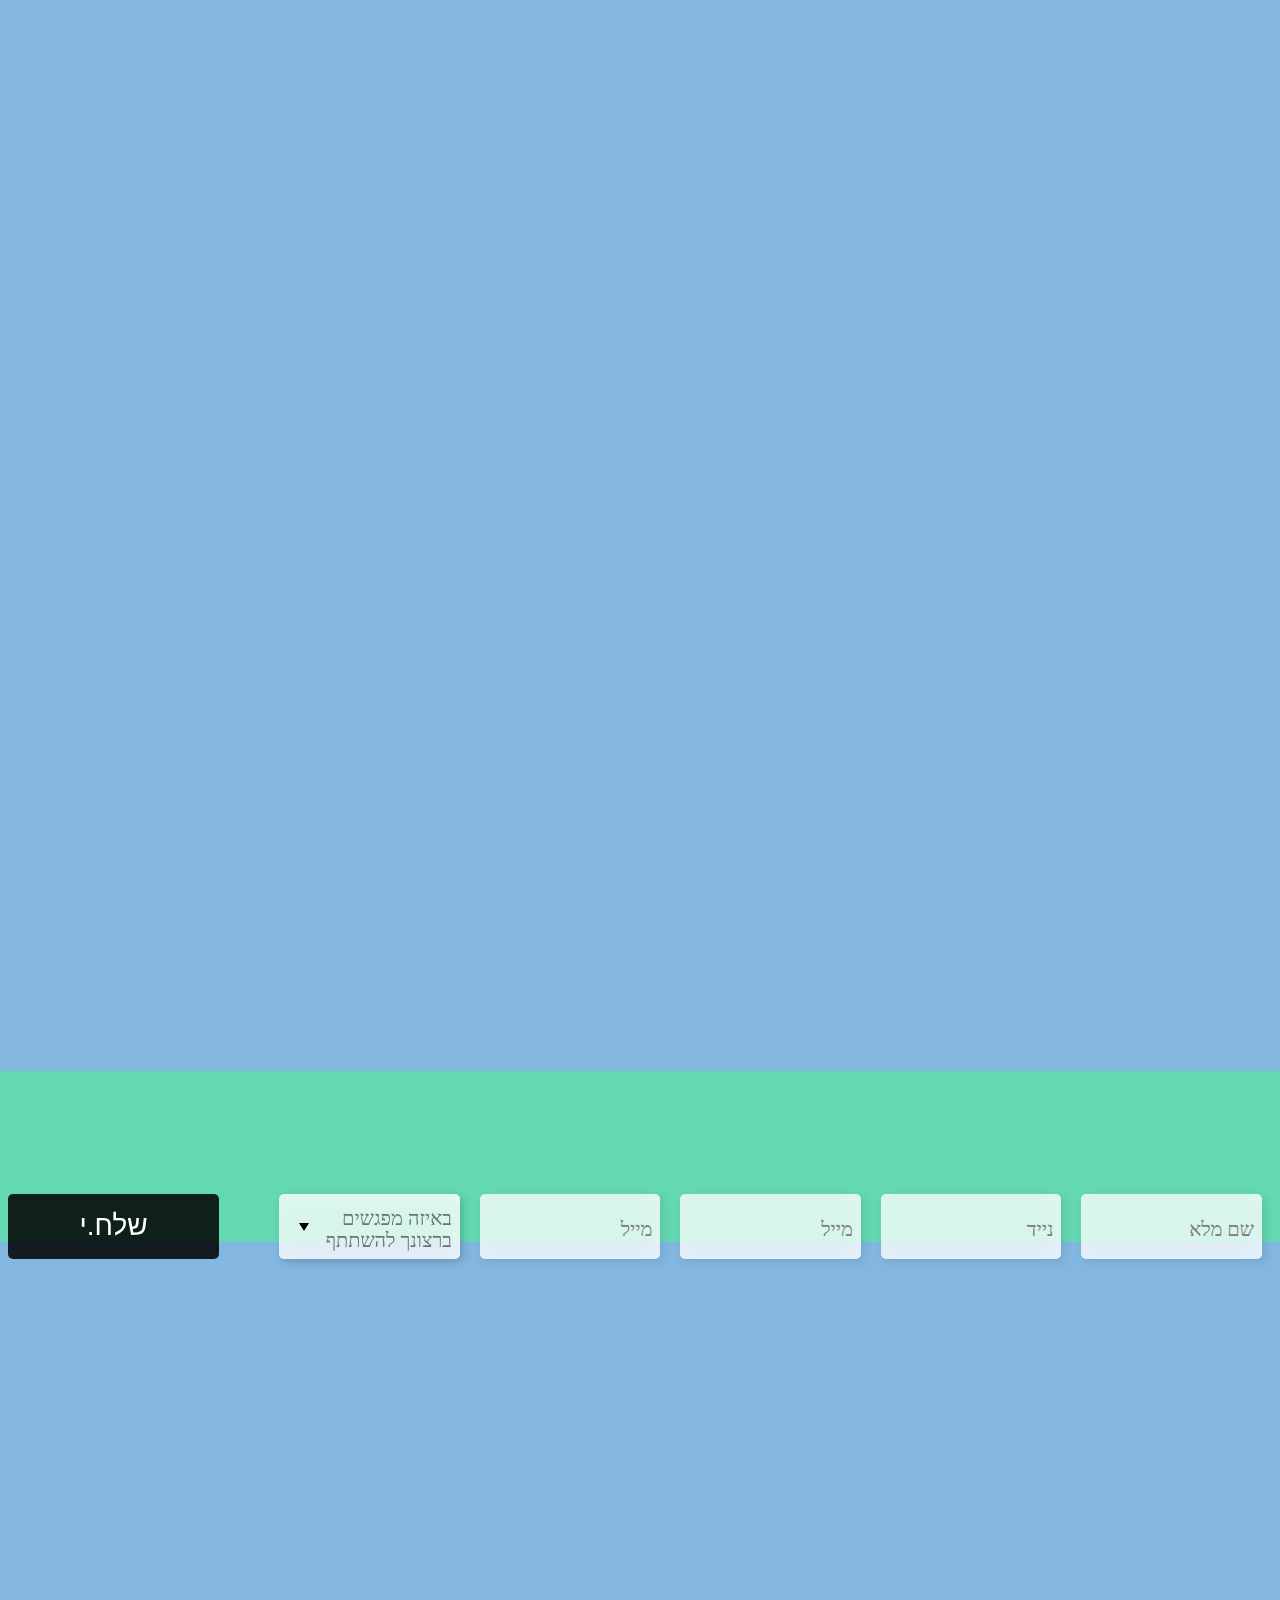
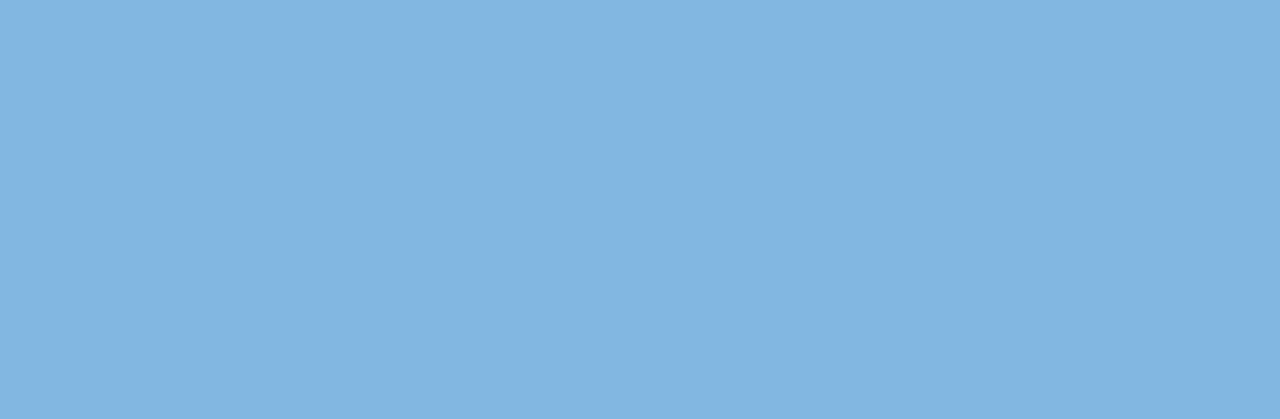
==== commit 8c19b32f: "fix: fix" ====
--- a/3.html
+++ b/3.html
@@ -57,17 +57,28 @@
                 </aside>
                 <div class="text-page">
                     <div class="text-page__content">
-                        <h1 class="text-page__title">לאיזו מחלקה כדאי לי להירשם</h1>
+                        <h1 class="text-page__title">
+                            <span class="animate-wrapper"><span style="animation-delay: 1.5s">לאיזו</span></span >
+                            <span class="animate-wrapper"><span style="animation-delay: 1.7s">מחלקה</span></span >
+                            <span class="animate-wrapper"><span style="animation-delay: 1.9s">כדאי&nbsp;לי</span></span >
+                            <span class="animate-wrapper"><span style="animation-delay: 2.1s">להירשם</span></span >
+                        </h1>
                         <div class="text-page__text">
-                            <p>
-                                מועמדים ומועמדות רבים מגיעים למעמד היום הפתוח מתוך רצון ללמוד בבצלאל אך מתלבטים לגבי המחלקה בה ירצו לבחור. במצבים רבים, גם מועמדים שהגיעו ליום פתוח עם החלטה מגובשת, לאחר חשיפה למחלקות נוספות וחדשות קיבלו החלטה ששינתה להם את החיים.
-                            </p>
-                            <p>
-                                לשם כך, תוכנן הלו"ז של היום הפתוח באופן שיאפשר לך להתרשם ממגוון מחלקות, להיפגש עם ראשי המחלקות ולקבל תשובות לכל השאלות. אין מגבלה לכמות המפגשים אליהם ניתן להירשם – ואנו אף ממליצים להיחשף לכמה שיותר מחלקות. 
-                            </p>
-                            <p>
-                                גם במעמד ההרשמה עצמו, בצלאל מעודדת אותך להגיש מועמדות לשתי מחלקות, ובכך להגדיל את סיכויי הקבלה שלך לאקדמיה. אלו שיתקבלו לשתי המחלקות, יוכלו לבחור לאיזו מחלקה לממש את הקבלה. 
-                            </p>
+                            <div class="animate-wrapper">
+                                <p style="animation-delay: 2s">
+                                    מועמדים ומועמדות רבים מגיעים למעמד היום הפתוח מתוך רצון ללמוד בבצלאל אך מתלבטים לגבי המחלקה בה ירצו לבחור. במצבים רבים, גם מועמדים שהגיעו ליום פתוח עם החלטה מגובשת, לאחר חשיפה למחלקות נוספות וחדשות קיבלו החלטה ששינתה להם את החיים.
+                                </p>
+                            </div>
+                            <div class="animate-wrapper">
+                                <p style="animation-delay: 2.2s">
+                                    לשם כך, תוכנן הלו"ז של היום הפתוח באופן שיאפשר לך להתרשם ממגוון מחלקות, להיפגש עם ראשי המחלקות ולקבל תשובות לכל השאלות. אין מגבלה לכמות המפגשים אליהם ניתן להירשם – ואנו אף ממליצים להיחשף לכמה שיותר מחלקות. 
+                                </p>
+                            </div>
+                            <div class="animate-wrapper">
+                                <p style="animation-delay: 2.4s">
+                                    גם במעמד ההרשמה עצמו, בצלאל מעודדת אותך להגיש מועמדות לשתי מחלקות, ובכך להגדיל את סיכויי הקבלה שלך לאקדמיה. אלו שיתקבלו לשתי המחלקות, יוכלו לבחור לאיזו מחלקה לממש את הקבלה. 
+                                </p>
+                            </div>
                         </div>
                     </div>
                    <div class="page-foot__wrapper">
--- a/css/style.css
+++ b/css/style.css
@@ -692,6 +692,8 @@
   color: rgba(0, 0, 0, 0.85);
   margin-bottom: 35px;
   margin-top: -70px;
+  transform: translate(0, 200%);
+  animation: text 1s ease 1 forwards;
 }
 
 .video-page__subtitle {
@@ -699,6 +701,8 @@
   font-weight: 300;
   line-height: 2.06;
   color: rgba(0, 0, 0, 0.85);
+  transform: translate(0, 200%);
+  animation: text 1s ease 1 forwards;
 }
 
 .video-page__list {
@@ -795,6 +799,8 @@
 
 .text-page__text p {
   margin-bottom: 40px;
+  transform: translate(0, 200%);
+  animation: text 1s ease 1 forwards;
 }
 
 .text-page__title {
@@ -805,6 +811,17 @@
   color: #efebe4;
   margin-left: 50px;
   margin-right: 50px;
+  overflow: hiden;
+}
+
+.text-page__title > span {
+  display: inline-block;
+}
+
+.text-page__title span > span {
+  display: inline-block;
+  transform: translate(0, 200%);
+  animation: text 1s ease 1 forwards;
 }
 
 .aside {
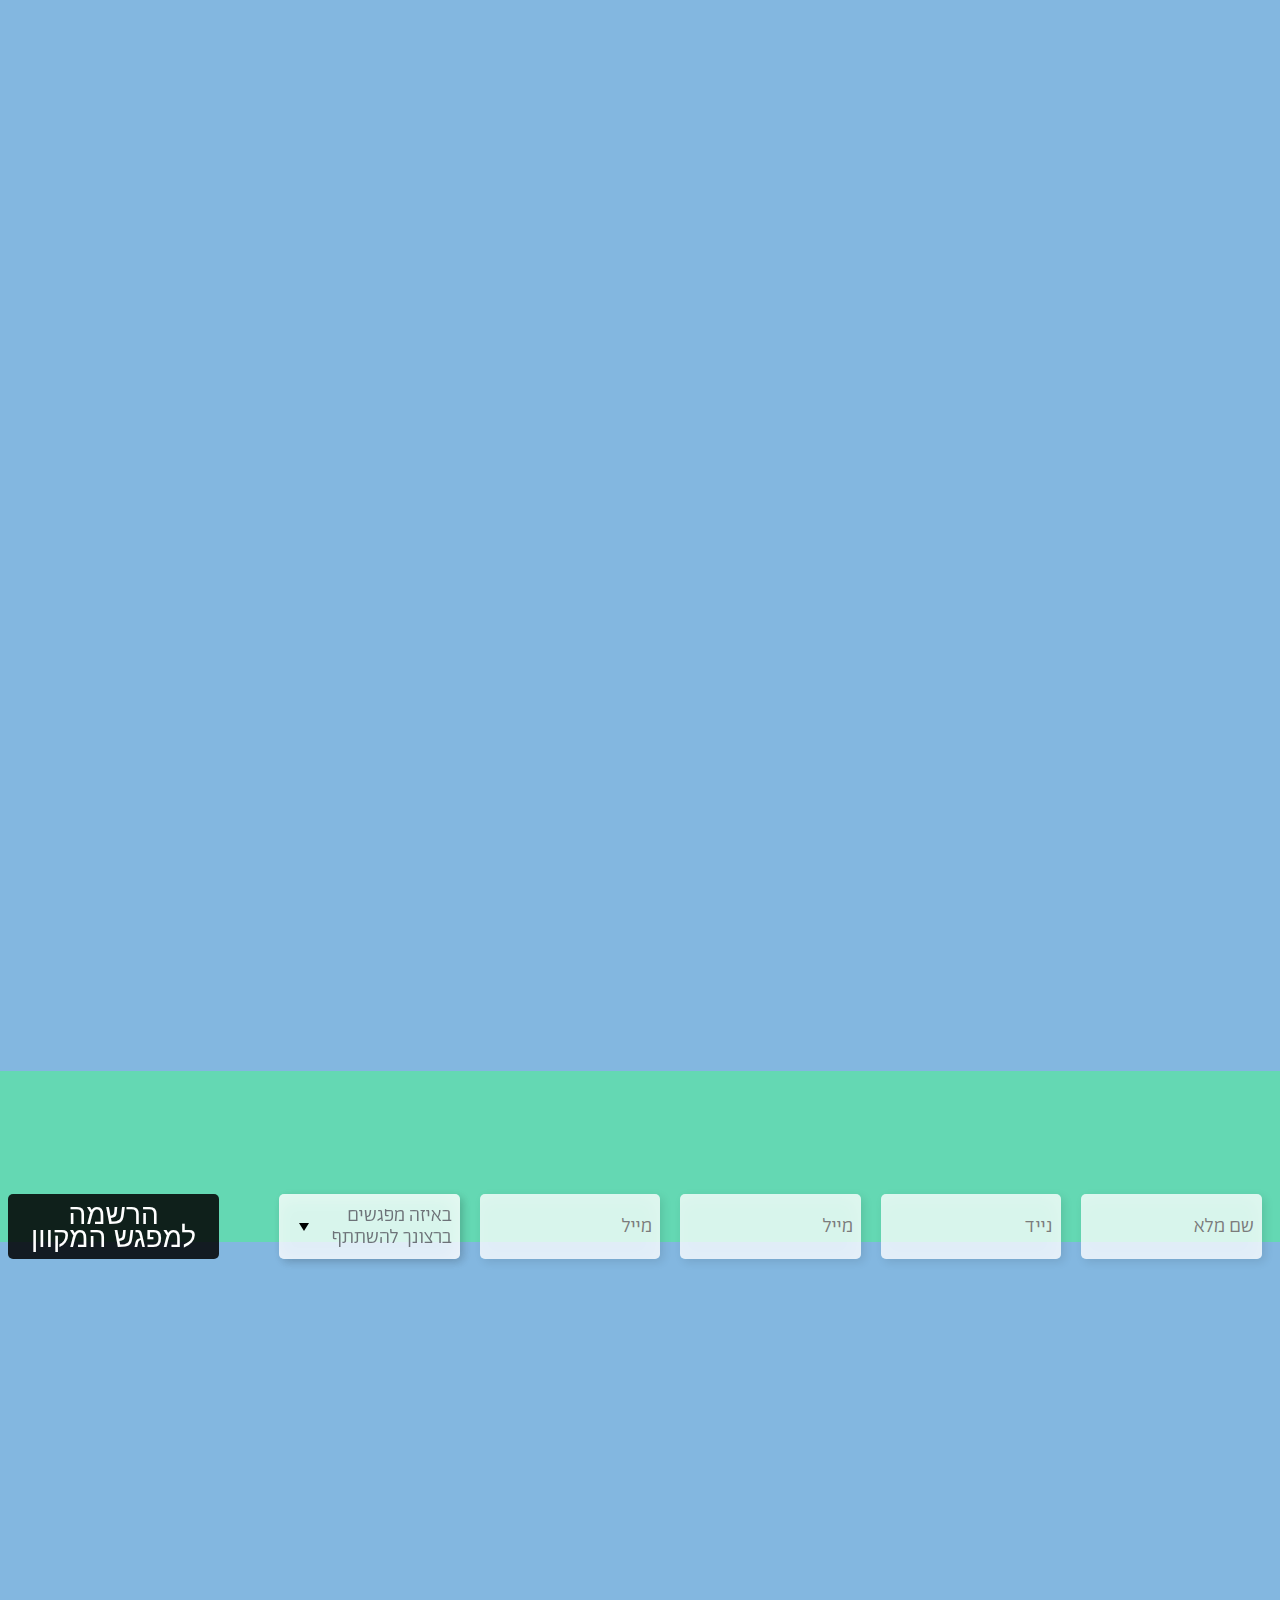
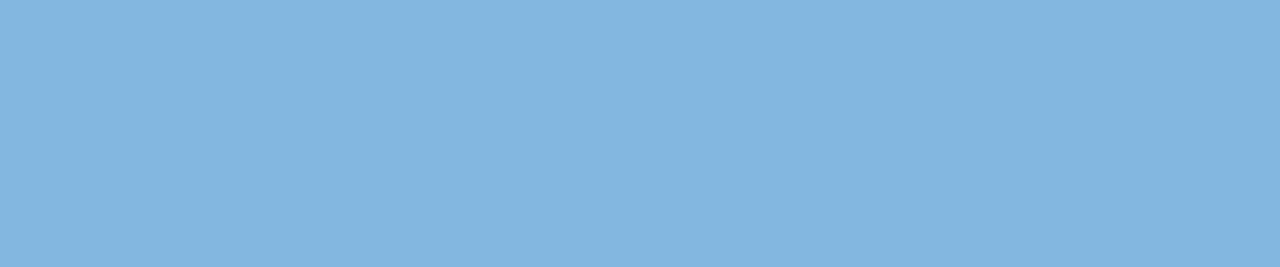
==== commit d71a16c6: "fix: fix" ====
--- a/3.html
+++ b/3.html
@@ -90,6 +90,7 @@
                             <div class="bottom-line" data-aos-anchor="#bottomLineTrigger" data-aos="line" data-aos-duration="2500"></div>
                             
                             <div class="page-foot__img" data-aos-offset="100" data-aos="fade-up" data-aos-delay="450">
+                                <div class="top-line" data-aos="line" data-aos-duration="2500"></div>
                                 <img src="https://placeimg.com/800/470/tech/grayscale" alt="img">
                             </div>
                             <div class="page-foot__stat">
@@ -232,7 +233,7 @@
                         </ul>
                         
                     </div>
-                    <button class="main-page__form-btn btn">שלח.י</button>
+                    <button class="main-page__form-btn btn">הרשמה למפגש המקוון</button>
                 </form>
             </div>
         </section>
--- a/css/style.css
+++ b/css/style.css
@@ -1,8 +1,32 @@
 @font-face {
-  font-family: "Abraham";
-  src: url("../fonts/Abraham.woff2") format("woff2"), url("../fonts/Abraham.woff") format("woff"), url("../fonts/Abraham.ttf") format("opentype");
+  font-family: "Abraham-Light";
+  src: url("../fonts/Abraham-Light.woff2") format("woff2"), url("../fonts/Abraham-Light.woff") format("woff"), url("../fonts/Abraham-Light.eot") format("opentype");
+  font-style: normal;
+  font-weight: 300;
+  font-display: swap;
+}
+
+@font-face {
+  font-family: "Abraham-Regular";
+  src: url("../fonts/Abraham-Regular.woff2") format("woff2"), url("../fonts/Abraham-Regular.woff") format("woff"), url("../fonts/Abraham-Regular.eot") format("opentype");
   font-style: normal;
   font-weight: 400;
+  font-display: swap;
+}
+
+@font-face {
+  font-family: "Abraham-Medium";
+  src: url("../fonts/Abraham-Medium.woff2") format("woff2"), url("../fonts/Abraham-Medium.woff") format("woff"), url("../fonts/Abraham-Medium.eot") format("opentype");
+  font-style: normal;
+  font-weight: 500;
+  font-display: swap;
+}
+
+@font-face {
+  font-family: "Abraham-Bold";
+  src: url("../fonts/Abraham-Bold.woff2") format("woff2"), url("../fonts/Abraham-Bold.woff") format("woff"), url("../fonts/Abraham-Bold.eot") format("opentype");
+  font-style: normal;
+  font-weight: 700;
   font-display: swap;
 }
 
@@ -22,7 +46,7 @@
 
 body {
   position: relative;
-  font-family: Abraham, sans-serif;
+  font-family: 'Abraham-Regular', sans-serif;
   font-weight: 400;
   overflow-x: hidden;
   background-color: #83b7e0;
@@ -198,6 +222,7 @@
 .modal__title {
   font-size: 120px;
   line-height: 1;
+  font-family: 'Abraham-Bold';
   font-weight: bold;
   color: #000000;
   max-width: 520px;
@@ -311,6 +336,10 @@
   display: flex;
   justify-content: space-between;
   align-items: center;
+}
+
+.header__logo {
+  width: 500px;
 }
 
 .header__menu {
@@ -335,7 +364,7 @@
   display: block;
   position: relative;
   font-size: 30px;
-  font-weight: 300;
+  font-family: "Abraham-Light", sans-serif;
   padding-bottom: 15px;
   padding-top: 15px;
 }
@@ -472,6 +501,7 @@
 
 .main-page__title {
   font-size: 160px;
+  font-family: 'Abraham-Light', sans-serif;
   font-weight: 300;
   color: rgba(6, 29, 22, 0.95);
   line-height: 0.94;
@@ -486,6 +516,10 @@
   animation: text 1s ease 1 forwards;
 }
 
+.main-page__title strong {
+  font-family: 'Abraham-Bold', sans-serif;
+}
+
 .main-page .line {
   overflow: hidden;
 }
@@ -497,6 +531,7 @@
 .main-page__subtitle {
   position: relative;
   font-size: 80px;
+  font-family: 'Abraham-Light', sans-serif;
   font-weight: 300;
   color: #efebe4;
   padding-top: 10px;
@@ -533,6 +568,7 @@
   transform: translate(0, 150%);
   animation: text 1s ease 1 forwards;
   font-size: 27px;
+  font-family: "Abraham-Bold", sans-serif;
   font-weight: bold;
   line-height: 1.11;
   margin-bottom: 15px;
@@ -544,7 +580,7 @@
 
 .main-page__form-item input[type=text] {
   display: block;
-  font-family: Abraham;
+  font-family: "Abraham-Light", sans-serif;
   font-size: 20px;
   font-weight: 300;
   width: 100%;
@@ -561,7 +597,7 @@
 
 .main-page__list {
   display: block;
-  font-family: Abraham;
+  font-family: "Abraham-Light", sans-serif;
   font-size: 20px;
   font-weight: 300;
   width: 100%;
@@ -574,6 +610,7 @@
   cursor: pointer;
   position: relative;
   font-size: 20px;
+  font-family: "Abraham-Light", sans-serif;
   font-weight: 300;
   line-height: 1.1;
   color: #6d7278;
@@ -688,16 +725,17 @@
 
 .video-page__title {
   font-size: 120px;
+  line-height: 144px;
+  font-family: "Abraham-Bold", sans-serif;
   font-weight: bold;
   color: rgba(0, 0, 0, 0.85);
-  margin-bottom: 35px;
-  margin-top: -70px;
   transform: translate(0, 200%);
   animation: text 1s ease 1 forwards;
 }
 
 .video-page__subtitle {
   font-size: 30px;
+  font-family: "Abraham-Light", sans-serif;
   font-weight: 300;
   line-height: 2.06;
   color: rgba(0, 0, 0, 0.85);
@@ -721,6 +759,7 @@
 
 .video-page__item-title {
   font-size: 30px;
+  font-family: "Abraham-Bold", sans-serif;
   font-weight: bold;
   line-height: 2.06;
   color: rgba(0, 0, 0, 0.85);
@@ -735,6 +774,7 @@
 .video-page__item-link {
   display: inline-block;
   font-size: 15px;
+  font-family: "Abraham-Regular", sans-serif;
   font-weight: normal;
   text-align: center;
   color: #1aca90;
@@ -751,6 +791,7 @@
 .video-page__item-link-green {
   display: inline-block;
   font-size: 15px;
+  font-family: "Abraham-Medium", sans-serif;
   font-weight: 500;
   text-align: center;
   color: rgba(255, 255, 255, 0.85);
@@ -804,14 +845,13 @@
 }
 
 .text-page__title {
-  margin-top: -50px;
   font-size: 120px;
+  font-family: "Abraham-Bold", sans-serif;
   font-weight: bold;
-  line-height: 1;
+  line-height: .9;
   color: #efebe4;
   margin-left: 50px;
   margin-right: 50px;
-  overflow: hiden;
 }
 
 .text-page__title > span {
@@ -824,10 +864,154 @@
   animation: text 1s ease 1 forwards;
 }
 
+.accordion__content {
+  display: none;
+  max-width: 820px;
+  margin-right: 100px;
+  margin-left: 50px;
+  font-size: 30px;
+  font-family: "Abraham-Light", sans-serif;
+  font-weight: 300;
+  line-height: 1.33;
+  margin-top: 23px;
+  margin-bottom: 33px;
+}
+
+.accordion__content p {
+  margin-bottom: 45px;
+}
+
+.accordion__btn {
+  display: block;
+  position: relative;
+  width: 42px;
+  height: 42px;
+  border: none;
+  background-color: transparent;
+  cursor: pointer;
+  flex-shrink: 0;
+  margin-top: 35px;
+}
+
+.accordion__btn::before, .accordion__btn::after {
+  position: absolute;
+  content: "";
+  width: 100%;
+  height: 3px;
+  left: 50%;
+  top: 50%;
+  transform: translate(-50%, -50%);
+  background-color: #efebe4;
+  transition: .3s ease;
+}
+
+.accordion__btn::after {
+  transform: translate(-50%, -50%) rotate(90deg);
+}
+
+.page__content {
+  color: #efebe4;
+  margin-bottom: 170px;
+}
+
+.page__content .top-line,
+.page__content .bottom-line {
+  position: absolute;
+  height: 2px;
+  background-color: #ffffff;
+  left: 0;
+  top: 0;
+}
+
+.page__content .bottom-line {
+  right: 0;
+  left: auto;
+  bottom: 0;
+  top: auto;
+}
+
+.page__item-time {
+  font-size: 45px;
+  font-family: "Abraham-Bold", sans-serif;
+  font-weight: bold;
+  margin-left: 90px;
+  margin-top: 5px;
+}
+
+.page__title {
+  font-size: 120px;
+  font-family: "Abraham-Bold", sans-serif;
+  font-weight: bold;
+  line-height: 1;
+  margin-bottom: 75px;
+  animation: text 1s ease 1 forwards;
+  transform: translate(0, 200%);
+}
+
+.page__item {
+  display: flex;
+  justify-content: space-between;
+  align-items: flex-start;
+  padding-left: 10px;
+}
+
+.page__item.active .page__item-title {
+  font-family: "Abraham-Bold", sans-serif;
+  font-weight: 700;
+}
+
+.page__item.active .accordion__btn::before, .page__item.active .accordion__btn::after {
+  left: 40%;
+  top: calc(50% + 15px);
+  transform: rotate(45deg) translate(-50%, -50%);
+}
+
+.page__item.active .accordion__btn::after {
+  top: calc(50% - 15px);
+  transform: rotate(-45deg) translate(-50%, -50%);
+}
+
+.page__item-wrapper {
+  position: relative;
+}
+
+.page__item-title {
+  cursor: pointer;
+  flex-shrink: 0;
+  flex-grow: 1;
+  padding: 25px 0;
+  font-size: 45px;
+}
+
+.schedule__title {
+  margin-left: auto;
+  line-height: 1;
+}
+
+.schedule__title span {
+  font-family: "Abraham-Light", sans-serif;
+  font-weight: 300;
+}
+
+.schedule .page__item {
+  display: flex;
+  align-items: flex-start;
+  padding: 25px 0;
+}
+
+.schedule .page__item-title {
+  flex-shrink: 1;
+  padding: 0;
+}
+
 .aside {
   padding-left: 35px;
   width: 250px;
   flex-shrink: 0;
+}
+
+.aside ~ .video-page {
+  margin-top: -40px;
 }
 
 .bottom-form {
@@ -898,7 +1082,7 @@
 
 .page-form-mobile__title {
   font-size: 27px;
-  font-weight: 300;
+  font-family: "Abraham-Light", sans-serif;
   line-height: 1.22;
   letter-spacing: normal;
   text-align: center;
@@ -936,18 +1120,89 @@
 
 .page-foot__stat-text {
   font-size: 32px;
+  font-family: "Abraham-Medium", sans-serif;
   font-weight: 500;
   margin-top: -30px;
   padding-bottom: 40px;
 }
 
 .page-foot__img {
+  position: relative;
   max-width: 800px;
   margin-left: 30px;
 }
 
+.page-foot__img .top-line,
+.page-foot__img .bottom-line {
+  display: none;
+}
+
 .page-foot__img img {
   width: 100%;
+}
+
+.register {
+  padding-top: 200px;
+  padding-bottom: 260px;
+}
+
+.register__inner {
+  display: flex;
+  justify-content: space-between;
+  align-items: center;
+  margin: 0 -15px;
+  overflow: hidden;
+}
+
+.register__item {
+  display: flex;
+  flex-direction: column;
+  align-items: center;
+  justify-content: center;
+  min-height: 580px;
+  max-width: 865px;
+  padding: 30px 60px;
+  color: #efebe4;
+  box-shadow: 3px 3px 10px 0 rgba(0, 0, 0, 0.1), inset 3px 3px 20px 0 rgba(255, 255, 255, 0.2);
+  background-color: rgba(255, 255, 255, 0.3);
+  margin-right: 15px;
+  margin-left: 15px;
+  animation: text 1s ease 1 forwards;
+  transform: translate(0, 200%);
+  flex-basis: 50%;
+  transition: .3s ease;
+}
+
+.register__item:hover {
+  border-radius: 5px;
+  backdrop-filter: blur(5px);
+  box-shadow: 3px 3px 10px 0 rgba(0, 0, 0, 0.1), inset -3px 3px 20px 0 rgba(255, 255, 255, 0.2);
+  background-color: rgba(255, 255, 255, 0.75);
+  color: rgba(0, 0, 0, 0.85);
+}
+
+.register__item:hover .top-line,
+.register__item:hover .bottom-line {
+  background-color: #000000;
+}
+
+.register__title {
+  font-size: 120px;
+  font-family: "Abraham-Light", sans-serif;
+  font-weight: 300;
+  line-height: 1;
+  text-align: center;
+}
+
+.register__subtitle {
+  margin-top: auto;
+  position: relative;
+  padding-top: 10px;
+  font-size: 30px;
+  font-family: "Abraham-Medium", sans-serif;
+  font-weight: 500;
+  line-height: 1.67;
+  text-align: center;
 }
 
 @media (max-width: 1530px) {
@@ -1009,6 +1264,12 @@
 }
 
 @media (max-width: 1200px) {
+  .scroll-top {
+    top: -80px;
+    right: auto;
+    left: 17px;
+    bottom: auto;
+  }
   .bottom-form {
     padding: 24px 0;
   }
@@ -1060,9 +1321,9 @@
   }
 }
 
-@media (max-width: 1024px) {
+@media (max-width: 1080px) {
   .page-foot {
-    margin-bottom: 40px;
+    margin-bottom: 30px;
     flex-direction: column;
   }
   .page-foot__stat-text {
@@ -1088,6 +1349,36 @@
   }
   .video-page {
     padding-top: 0px;
+  }
+}
+
+@media (max-width: 1024px) {
+  .register {
+    padding-bottom: 0;
+    padding-top: 155px;
+  }
+  .register__item--sub .register__title {
+    margin-top: auto;
+  }
+  .register__title {
+    font-size: 46px;
+    font-weight: 300;
+  }
+  .register__subtitle {
+    font-size: 14px;
+    font-weight: 300;
+    line-height: 1.29;
+  }
+  .register__item {
+    padding: 20px;
+    border-radius: 5px;
+    box-shadow: 3px 3px 10px 0 rgba(0, 0, 0, 0.1), inset 3px 3px 20px 0 rgba(255, 255, 255, 0.2);
+    margin-bottom: 20px;
+    color: rgba(0, 0, 0, 0.85);
+  }
+  .register__item .top-line,
+  .register__item .bottom-line {
+    background-color: #000000;
   }
   .modal__content {
     flex-direction: column;
@@ -1136,6 +1427,113 @@
 }
 
 @media (max-width: 768px) {
+  .register {
+    padding-top: 105px;
+  }
+  .register__title {
+    max-width: 300px;
+  }
+  .register__item {
+    flex-basis: 100%;
+    max-width: 100%;
+    width: 100%;
+    margin-left: 0;
+    margin-right: 0;
+    min-height: 240px;
+  }
+  .register__inner {
+    flex-direction: column;
+    margin: 0;
+  }
+  .schedule__title {
+    margin-bottom: 40px;
+    line-height: 1;
+  }
+  .schedule .page__item {
+    padding: 15px 0;
+  }
+  .schedule .page__item-title {
+    font-size: 19px;
+    line-height: 1.16;
+  }
+  .schedule .divider {
+    display: none;
+  }
+  .page__item-time {
+    font-size: 20px;
+    margin-left: 20px;
+    margin-top: 8px;
+  }
+  .page .scroll-top {
+    left: 0;
+  }
+  .page__title {
+    font-size: 46px;
+    line-height: 1.04;
+    margin-bottom: 25px;
+  }
+  .page__item-title {
+    font-size: 27px;
+    padding: 15px 0;
+  }
+  .page__content {
+    margin-bottom: 0;
+  }
+  .page .page-foot > .top-line {
+    display: none;
+  }
+  .page-foot__img {
+    padding-top: 20px;
+  }
+  .page-foot__img .top-line,
+  .page-foot__img .bottom-line {
+    display: block;
+  }
+  .accordion .page__item.active .accordion__btn::before,
+  .accordion .page__item.active .accordion__btn::after {
+    top: calc(50% + 10px);
+  }
+  .accordion .page__item.active .accordion__btn::after {
+    top: calc(50% - 11px);
+  }
+  .accordion .page__item-title {
+    width: 100%;
+    padding-left: 30px;
+  }
+  .accordion .page__item-wrapper {
+    margin: 0 -18px;
+  }
+  .accordion .page__item {
+    flex-direction: column;
+    padding: 0 18px;
+  }
+  .accordion__btn {
+    position: absolute;
+    margin-top: 0;
+    width: 30px;
+    height: 30px;
+    top: 20px;
+    left: 18px;
+  }
+  .accordion__content {
+    font-size: 18px;
+    margin: 10px 0;
+    margin-top: 0;
+  }
+  .accordion__content p {
+    margin-bottom: 30px;
+  }
+  .inner-page.page__wrapper {
+    margin-top: 0;
+  }
+  .scroll-top {
+    width: 29px;
+    height: 19px;
+    top: -45px;
+  }
+  .page .scroll-top {
+    top: 15px;
+  }
   .page-foot__stat-text {
     text-align: center;
   }
@@ -1154,6 +1552,7 @@
   .video-page__scroll-top {
     width: 29px;
     height: 19px;
+    top: 15px;
   }
   .modal {
     top: 70px;
@@ -1284,6 +1683,9 @@
 }
 
 @media (max-width: 370px) {
+  .register {
+    padding-top: 90px;
+  }
   .main-page__title {
     font-size: 57px;
   }
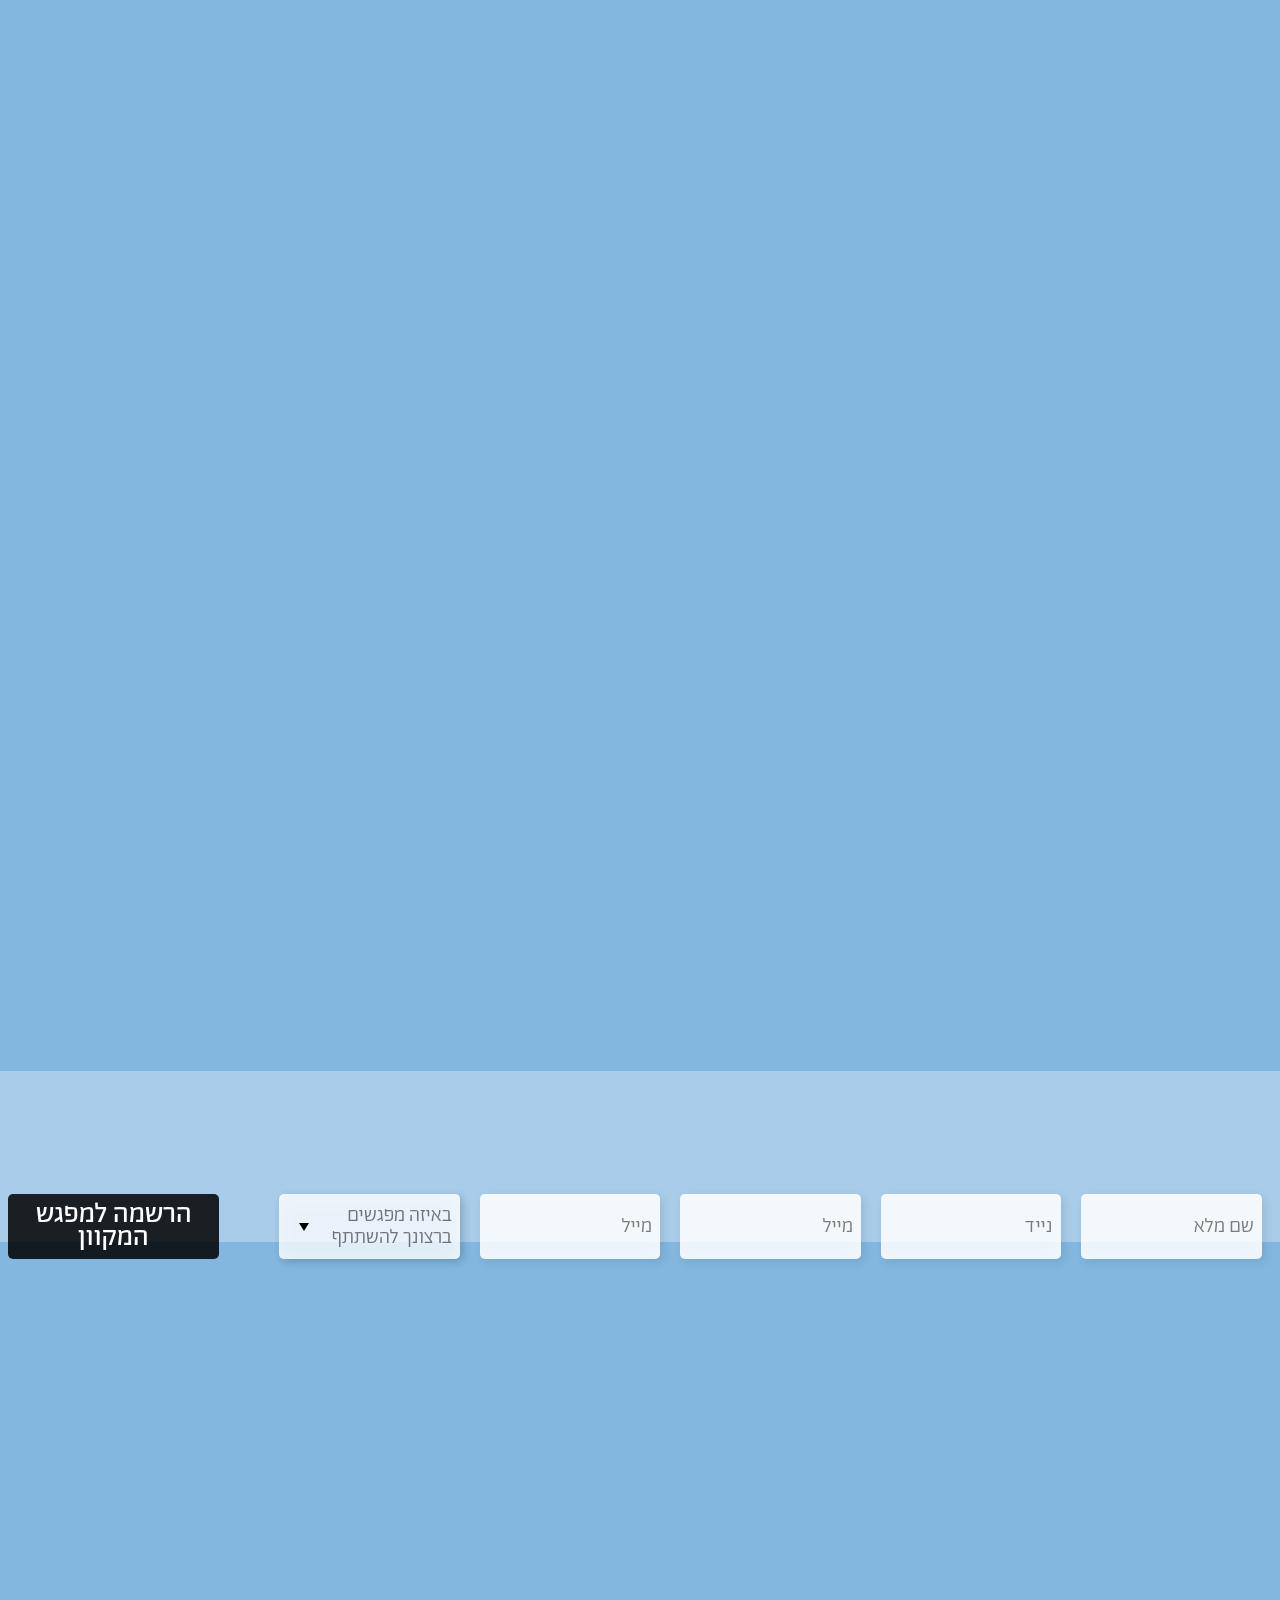
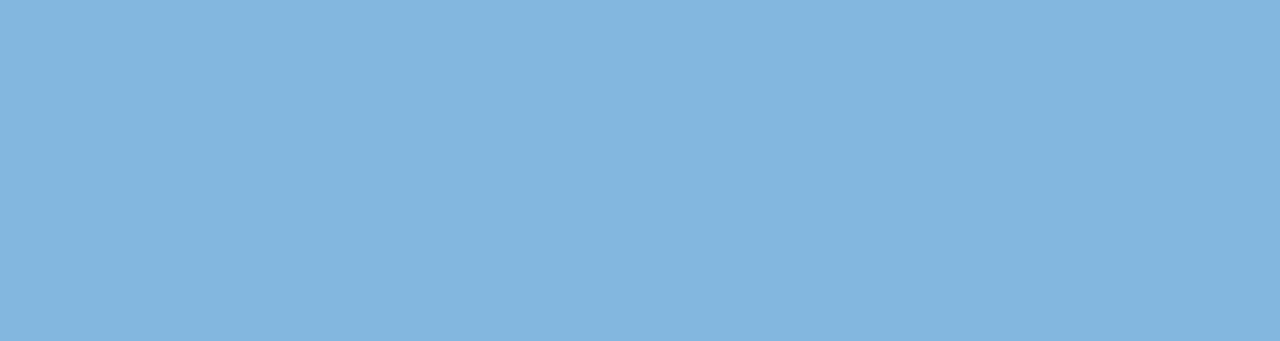
==== commit f463593b: "fix: fix" ====
--- a/3.html
+++ b/3.html
@@ -66,6 +66,7 @@
                         <div class="text-page__text">
                             <div class="animate-wrapper">
                                 <p style="animation-delay: 2s">
+                                    <a href="#">Link in text</a>
                                     מועמדים ומועמדות רבים מגיעים למעמד היום הפתוח מתוך רצון ללמוד בבצלאל אך מתלבטים לגבי המחלקה בה ירצו לבחור. במצבים רבים, גם מועמדים שהגיעו ליום פתוח עם החלטה מגובשת, לאחר חשיפה למחלקות נוספות וחדשות קיבלו החלטה ששינתה להם את החיים.
                                 </p>
                             </div>
@@ -76,13 +77,14 @@
                             </div>
                             <div class="animate-wrapper">
                                 <p style="animation-delay: 2.4s">
+                                    <a href="#">Long very long Link in text</a>
                                     גם במעמד ההרשמה עצמו, בצלאל מעודדת אותך להגיש מועמדות לשתי מחלקות, ובכך להגדיל את סיכויי הקבלה שלך לאקדמיה. אלו שיתקבלו לשתי המחלקות, יוכלו לבחור לאיזו מחלקה לממש את הקבלה. 
                                 </p>
                             </div>
                         </div>
                     </div>
                    <div class="page-foot__wrapper">
-                        <div class="scroll-top text-page__scroll-top" data-aos-once="true" data-aos="fade-up">
+                        <div class="scroll-top text-page__scroll-top">
                             <img src="images/triangle-top.svg" alt="Scroll to Top">
                         </div>
                         <div class="text-page__foot page-foot">
@@ -116,7 +118,6 @@
                 <p>
                     בכל תחומי העשייה המגוונים במחלקה, בין אם יהיה זה עיצוב ספר, עיצוב אתר אינטרנט, איור, מסע פרסום, משחק מחשב או אריזה לערוץ טלוויזיה, בבסיסה של היצירה נמצא תמיד אותו פלא, אותו קסם, הקרוי תקשורת חזותית. אותו מהלך בו עוברים מסרים, רעיונות, תחושות ומידע באמצעות צורה. אותה שפה העושה שימוש בחומר, צבע, תנועה, צליל, אות ודימוי.  <br>
 האתגר העומד בפנינו, כיוצרים בתחומי התקשורת החזותית, הוא ההכרח ללכת בתלם ומחוצה לו בעת ובעונה אחת. בכדי לתקשר, אנו פועלים בתוך המכנה המשותף, בתוך מוסכמות השפה. בד בבד, בכדי לחדש, בכדי להיות מקוריים ומפתיעים, אנחנו מחויבים לפרוץ את המסגרת, לבעוט ולבטל את חומות התלמים החרושים, ולפלס את הדרך אל מחוץ לקונבנציה. 
-
                 </p>
                 <p>
                     הלימודים במחלקה מתחילים בשנתיים ראשונות של לימודי חובה ביסודות העיצוב והתקשורת החזותית.  במהלך השנים ג' ו-ד' תכנית הלימודים היא גמישה ואישית. כל סטודנט בוחר אם להתמחות בתחום מסוים או לעסוק במספר תחומים באופן רחב ומגוון יותר. הסטודנטים יכולים להתמקד באחד מתחומי הידע שהמחלקה עוסקת בהם: עיצוב גרפי, טיפוגרפיה, מיתוג, עיצוב אינטראקטיבי ו־UX/UI, איור, משחקים, עיצוב בתנועה ועוד. לחילופין, הם יכולים לבחור להרכיב מערכת לימודים המשלבת בין שני תחומי ידע או או יותר. 
--- a/css/style.css
+++ b/css/style.css
@@ -95,6 +95,7 @@
 }
 
 .btn {
+  font-family: 'Abraham-Regular', sans-serif;
   display: inline-block;
   padding: 10px 18px;
   border-radius: 5px;
@@ -126,6 +127,11 @@
   line-height: 30px;
   text-align: right;
   margin-bottom: 20px;
+  animation: swim 7s ease infinite;
+}
+
+.navigation li:hover {
+  animation: none;
 }
 
 .navigation a {
@@ -168,13 +174,21 @@
 }
 
 .scroll-top {
-  position: absolute;
+  position: fixed;
   cursor: pointer;
+  right: 200px;
+  bottom: 210px;
+  z-index: 90;
   width: 60px;
   height: 60px;
-  right: -200px;
-  bottom: -120px;
-  z-index: 90;
+  transition: .3s ease;
+  overflow: hidden;
+  opacity: 0;
+}
+
+.scroll-top.visible {
+  overflow: visible;
+  opacity: 1;
 }
 
 .modal {
@@ -270,6 +284,54 @@
   left: auto;
   bottom: 0;
   top: auto;
+}
+
+@keyframes swim {
+  0% {
+    transform: translate(0, 0);
+  }
+  25% {
+    transform: translate(0, -5px);
+  }
+  50% {
+    transform: translate(0px, 0px);
+  }
+  75% {
+    transform: translate(0px, 5px);
+  }
+  100% {
+    transform: translate(0px, 0px);
+  }
+}
+
+@keyframes swim-rev {
+  0% {
+    transform: translate(0, 0);
+  }
+  25% {
+    transform: translate(0, 5px);
+  }
+  50% {
+    transform: translate(0px, 0px);
+  }
+  75% {
+    transform: translate(0px, -5px);
+  }
+  100% {
+    transform: translate(0px, 0px);
+  }
+}
+
+@keyframes blinking {
+  0% {
+    background-color: rgba(255, 255, 255, 0.3);
+  }
+  50% {
+    background-color: rgba(27, 201, 144, 0.75);
+  }
+  100% {
+    background-color: rgba(255, 255, 255, 0.3);
+  }
 }
 
 @keyframes text {
@@ -455,7 +517,7 @@
   text-align: center;
   font-size: 27px;
   margin-right: 45px;
-  padding: 12px 10px;
+  padding: 12px 18px;
   border-radius: 5px;
   box-shadow: 3px 3px 10px 0 rgba(0, 0, 0, 0.1), inset -3px 3px 20px 0 rgba(255, 255, 255, 0.2);
   background-color: #ffffff;
@@ -473,6 +535,7 @@
   font-size: 25px;
   padding: 13px;
   margin-top: 70px;
+  margin-bottom: 70px;
   border-radius: 5px;
   background-color: #000;
   color: #ffffff;
@@ -486,6 +549,10 @@
 
 .main-page {
   padding-top: 55px;
+}
+
+.main-page .form-home {
+  margin-top: 50px;
 }
 
 .main-page__inner {
@@ -497,6 +564,7 @@
 
 .main-page__head {
   max-width: 830px;
+  margin-left: 140px;
 }
 
 .main-page__title {
@@ -506,7 +574,7 @@
   color: rgba(6, 29, 22, 0.95);
   line-height: 0.94;
   margin-bottom: 35px;
-  margin-top: -65px;
+  margin-top: -35px;
   overflow: hidden;
 }
 
@@ -587,7 +655,7 @@
   border: none;
   border-radius: 5px;
   box-shadow: 3px 3px 10px 0 rgba(0, 0, 0, 0.1), inset -3px 3px 20px 0 rgba(255, 255, 255, 0.2);
-  background-color: rgba(255, 255, 255, 0.75);
+  background-color: rgba(255, 255, 255, 0.85);
   padding: 6px 8px;
 }
 
@@ -618,6 +686,7 @@
   box-shadow: 3px 3px 10px 0 rgba(0, 0, 0, 0.1), inset -3px 3px 20px 0 rgba(255, 255, 255, 0.2);
   background-color: rgba(255, 255, 255, 0.75);
   padding-left: 30px;
+  border-radius: 5px;
 }
 
 .main-page__list-head::before {
@@ -639,6 +708,7 @@
   box-shadow: 3px 3px 10px 0 rgba(0, 0, 0, 0.1), inset -3px 3px 20px 0 rgba(255, 255, 255, 0.2);
   background-color: rgba(255, 255, 255, 0.75);
   padding: 18px;
+  border-radius: 5px;
 }
 
 .main-page__form-checkbox {
@@ -653,7 +723,7 @@
 
 .main-page__form-checkbox input {
   margin-left: 13px;
-  margin-top: 12px;
+  margin-top: 6px;
   flex-shrink: 0;
 }
 
@@ -668,6 +738,7 @@
 .main-page__form-btn {
   width: 100%;
   margin-top: 10px;
+  line-height: 0.8;
 }
 
 .checkmark {
@@ -713,14 +784,6 @@
 
 .video-page__main-video .plyr--full-ui.plyr--video .plyr__control--overlaid svg {
   display: none;
-}
-
-.video-page__scroll-top {
-  position: absolute;
-  width: 60px;
-  height: 60px;
-  top: -55px;
-  right: -20%;
 }
 
 .video-page__title {
@@ -844,6 +907,28 @@
   animation: text 1s ease 1 forwards;
 }
 
+.text-page__text p a {
+  position: relative;
+}
+
+.text-page__text p a::after {
+  position: absolute;
+  content: "";
+  bottom: 2px;
+  right: 0;
+  width: 100%;
+  height: 1px;
+  background-color: #fff;
+  transform: scaleX(1);
+  transform-origin: left;
+  transition: .4s ease;
+}
+
+.text-page__text p a:hover::after {
+  transform: scaleX(0);
+  transform-origin: right;
+}
+
 .text-page__title {
   font-size: 120px;
   font-family: "Abraham-Bold", sans-serif;
@@ -1020,12 +1105,21 @@
   left: 0;
   width: 100%;
   max-width: 100%;
-  background-color: #64D8B3;
+  background-color: rgba(255, 255, 255, 0.3);
   z-index: 90;
   padding: 48px 0;
   overflow: visible;
   animation: text 1s ease 1 forwards;
   transform: translateY(200%);
+}
+
+.bottom-form.animated {
+  animation: none;
+  transform: none;
+}
+
+.bottom-form.blinking {
+  animation: blinking 1s ease 3;
 }
 
 .bottom-form form {
@@ -1162,6 +1256,7 @@
   min-height: 580px;
   max-width: 865px;
   padding: 30px 60px;
+  padding-bottom: 100px;
   color: #efebe4;
   box-shadow: 3px 3px 10px 0 rgba(0, 0, 0, 0.1), inset 3px 3px 20px 0 rgba(255, 255, 255, 0.2);
   background-color: rgba(255, 255, 255, 0.3);
@@ -1195,8 +1290,8 @@
 }
 
 .register__subtitle {
-  margin-top: auto;
-  position: relative;
+  position: absolute;
+  bottom: 30px;
   padding-top: 10px;
   font-size: 30px;
   font-family: "Abraham-Medium", sans-serif;
@@ -1427,6 +1522,9 @@
 }
 
 @media (max-width: 768px) {
+  .form-home {
+    margin-top: 0;
+  }
   .register {
     padding-top: 105px;
   }
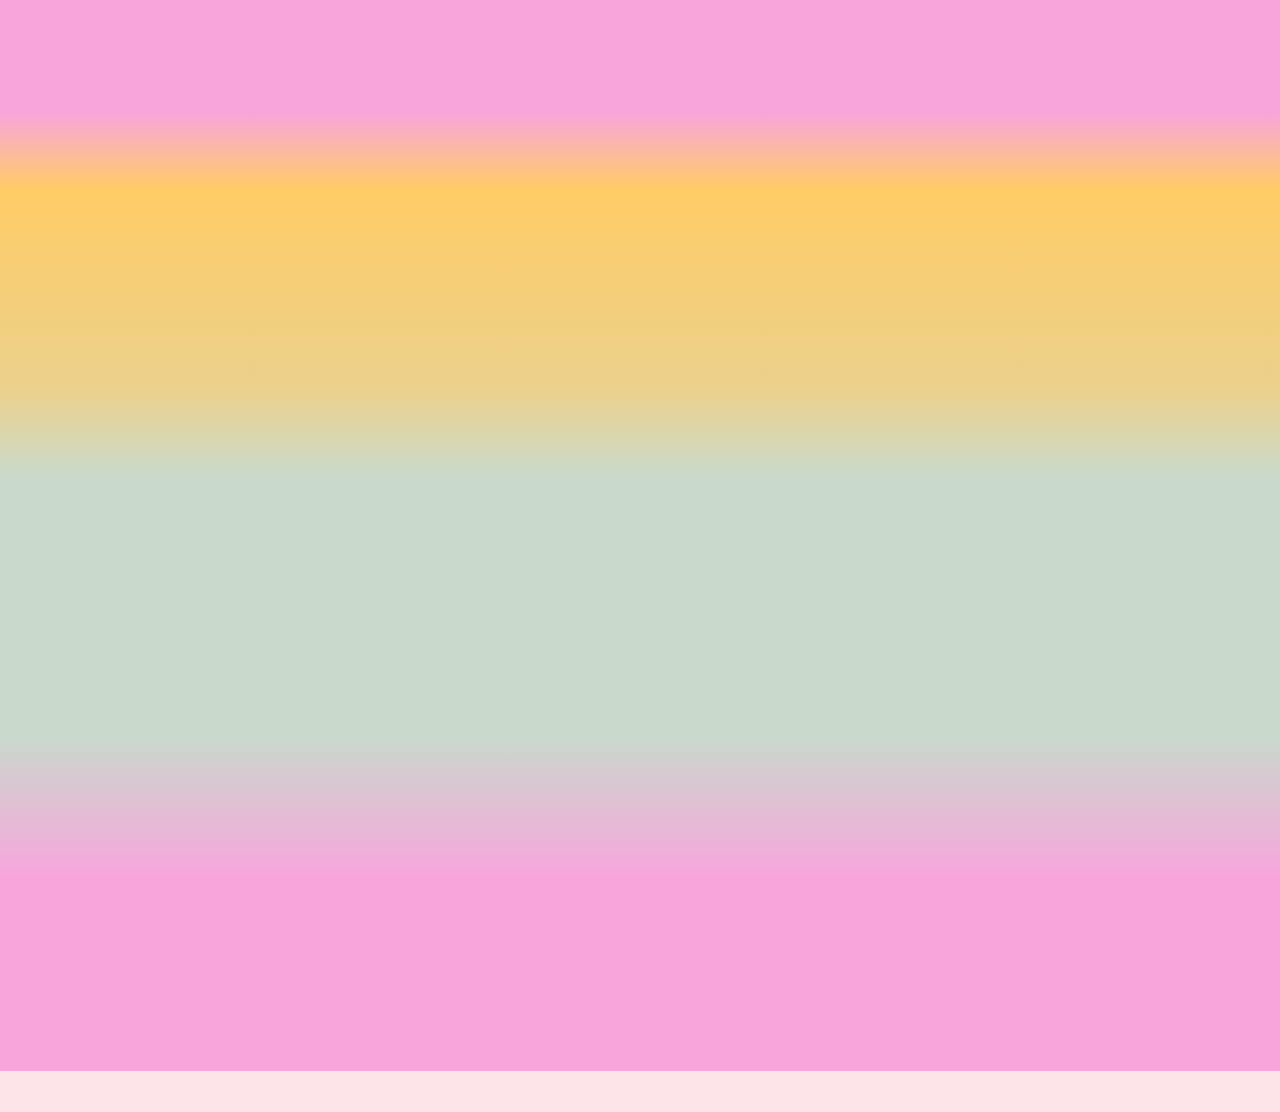
==== commit 13cbb648: "fix: fix" ====
--- a/3.html
+++ b/3.html
@@ -83,26 +83,9 @@
                             </div>
                         </div>
                     </div>
-                   <div class="page-foot__wrapper">
-                        <div class="scroll-top text-page__scroll-top">
-                            <img src="images/triangle-top.svg" alt="Scroll to Top">
-                        </div>
-                        <div class="text-page__foot page-foot">
-                            <div class="top-line" data-aos-offset="300" data-aos="line" data-aos-duration="2500"></div>
-                            <div class="bottom-line" data-aos-anchor="#bottomLineTrigger" data-aos="line" data-aos-duration="2500"></div>
-                            
-                            <div class="page-foot__img" data-aos-offset="100" data-aos="fade-up" data-aos-delay="450">
-                                <div class="top-line" data-aos="line" data-aos-duration="2500"></div>
-                                <img src="https://placeimg.com/800/470/tech/grayscale" alt="img">
-                            </div>
-                            <div class="page-foot__stat">
-                                <div class="page-foot__percent" data-aos-offset="250" data-aos="fade-up" data-aos-id="page-foot">33%</div>
-                                <div class="page-foot__stat-text" id="bottomLineTrigger" data-aos-offset="150" data-aos="fade-up" data-aos-delay="150">
-                                    מהגולשים באתר נרשמו לבצלאל לשנת הלימודים. בהצלחה בבחינות הכניסה
-                                </div>
-                            </div>
-                        </div>
-                   </div>
+                    <div class="scroll-top text-page__scroll-top">
+                        <img src="images/triangle-top.svg" alt="Scroll to Top">
+                    </div>
                 </div>
             </div>
         </div>
--- a/css/style.css
+++ b/css/style.css
@@ -49,7 +49,13 @@
   font-family: 'Abraham-Regular', sans-serif;
   font-weight: 400;
   overflow-x: hidden;
-  background-color: #83b7e0;
+  background: #f8a5dc;
+  background: linear-gradient(180deg, #f8a5dc 0%, #f8a5dc 10%, #ffcc66 17%, #ebd18c 35%, #c9dacc 43%, #c9d9cc 66%, #f8a5dc 79%, #f8a5dc 100%);
+  min-height: 100vh;
+}
+
+body.short-page {
+  background: linear-gradient(180deg, #f8a5dc 0%, #f8a5dc 18%, #ffcc66 48%, #ebd18c 63%, #c9d9cc 100%);
 }
 
 ul {
@@ -199,8 +205,8 @@
   left: 0;
   top: 143px;
   overflow: auto;
-  backdrop-filter: blur(15px);
-  background-color: rgba(255, 255, 255, 0.85);
+  backdrop-filter: blur(50px);
+  background-color: rgba(255, 249, 238, 0.85);
   z-index: 91;
   padding-bottom: 150px;
 }
@@ -324,13 +330,13 @@
 
 @keyframes blinking {
   0% {
-    background-color: rgba(255, 255, 255, 0.3);
+    background-color: rgba(255, 249, 238, 0.75);
   }
   50% {
-    background-color: rgba(27, 201, 144, 0.75);
+    background-color: #161a43;
   }
   100% {
-    background-color: rgba(255, 255, 255, 0.3);
+    background-color: rgba(255, 249, 238, 0.75);
   }
 }
 
@@ -389,7 +395,7 @@
   top: 0;
   padding-top: 32px;
   padding-bottom: 32px;
-  background-color: #64D8B3;
+  background-color: #f8a5dc;
   transform: translate(0, -200%);
   animation: textDown 2s ease 1 forwards;
 }
@@ -549,6 +555,7 @@
 
 .main-page {
   padding-top: 55px;
+  overflow: hidden;
 }
 
 .main-page .form-home {
@@ -664,6 +671,7 @@
 }
 
 .main-page__list {
+  position: relative;
   display: block;
   font-family: "Abraham-Light", sans-serif;
   font-size: 20px;
@@ -689,6 +697,10 @@
   border-radius: 5px;
 }
 
+.main-page__list-head.open::before {
+  transform: rotate(180deg);
+}
+
 .main-page__list-head::before {
   position: absolute;
   content: "";
@@ -700,6 +712,7 @@
   border-style: solid;
   border-width: 8px 5.5px 0 5.5px;
   border-color: #000000 transparent transparent transparent;
+  transition: .3s ease;
 }
 
 .main-page__list-items {
@@ -825,7 +838,7 @@
   font-family: "Abraham-Bold", sans-serif;
   font-weight: bold;
   line-height: 2.06;
-  color: rgba(0, 0, 0, 0.85);
+  color: #161a43;
 }
 
 .video-page__item-video {
@@ -840,11 +853,16 @@
   font-family: "Abraham-Regular", sans-serif;
   font-weight: normal;
   text-align: center;
-  color: #1aca90;
+  color: #161a43;
   padding: 7px 12px;
   background-color: #fff;
   border-radius: 10px;
   transition: .3s ease;
+  margin-right: 15px;
+}
+
+.video-page__item-link:first-child {
+  margin-right: 0;
 }
 
 .video-page__item-link:hover {
@@ -857,10 +875,9 @@
   font-family: "Abraham-Medium", sans-serif;
   font-weight: 500;
   text-align: center;
-  color: rgba(255, 255, 255, 0.85);
+  background-color: #161a43;
   padding: 7px 12px;
-  margin-left: 20px;
-  background-color: #1aca90;
+  color: #fff;
   border-radius: 10px;
   transition: .3s ease;
 }
@@ -897,7 +914,7 @@
 
 .text-page__text {
   font-size: 30px;
-  color: #efebe4;
+  color: #161a43;
   padding-left: 100px;
 }
 
@@ -918,7 +935,7 @@
   right: 0;
   width: 100%;
   height: 1px;
-  background-color: #fff;
+  background-color: #161a43;
   transform: scaleX(1);
   transform-origin: left;
   transition: .4s ease;
@@ -934,7 +951,7 @@
   font-family: "Abraham-Bold", sans-serif;
   font-weight: bold;
   line-height: .9;
-  color: #efebe4;
+  color: #161a43;
   margin-left: 50px;
   margin-right: 50px;
 }
@@ -994,6 +1011,11 @@
   transform: translate(-50%, -50%) rotate(90deg);
 }
 
+.page {
+  max-width: 1260px;
+  width: 100%;
+}
+
 .page__content {
   color: #efebe4;
   margin-bottom: 170px;
@@ -1105,7 +1127,7 @@
   left: 0;
   width: 100%;
   max-width: 100%;
-  background-color: rgba(255, 255, 255, 0.3);
+  background-color: rgba(255, 249, 238, 0.75);
   z-index: 90;
   padding: 48px 0;
   overflow: visible;
@@ -1162,11 +1184,12 @@
 }
 
 .bottom-form .main-page__list-items {
+  padding-left: 5px;
   position: absolute;
-  top: -700%;
-  left: 200px;
+  bottom: calc(100% + 7px);
+  left: 0;
   z-index: 11;
-  max-height: 500px;
+  max-height: 417px;
   overflow: auto;
 }
 
@@ -1739,11 +1762,8 @@
     justify-content: center;
   }
   .video-page__item-link {
-    flex-basis: calc(50% - 5px);
-  }
-  .video-page__item-link-green {
-    margin-left: 10px;
-    flex-basis: calc(50% - 5px);
+    flex-basis: auto;
+    margin-right: 5px;
   }
   .inner-page {
     margin-top: 65px;
@@ -1780,6 +1800,17 @@
   }
 }
 
+@media (max-width: 560px) {
+  .video-page__item-links {
+    flex-wrap: wrap;
+    justify-content: center;
+    align-items: flex-start;
+  }
+  .video-page__item-link {
+    margin-bottom: 20px;
+  }
+}
+
 @media (max-width: 370px) {
   .register {
     padding-top: 90px;
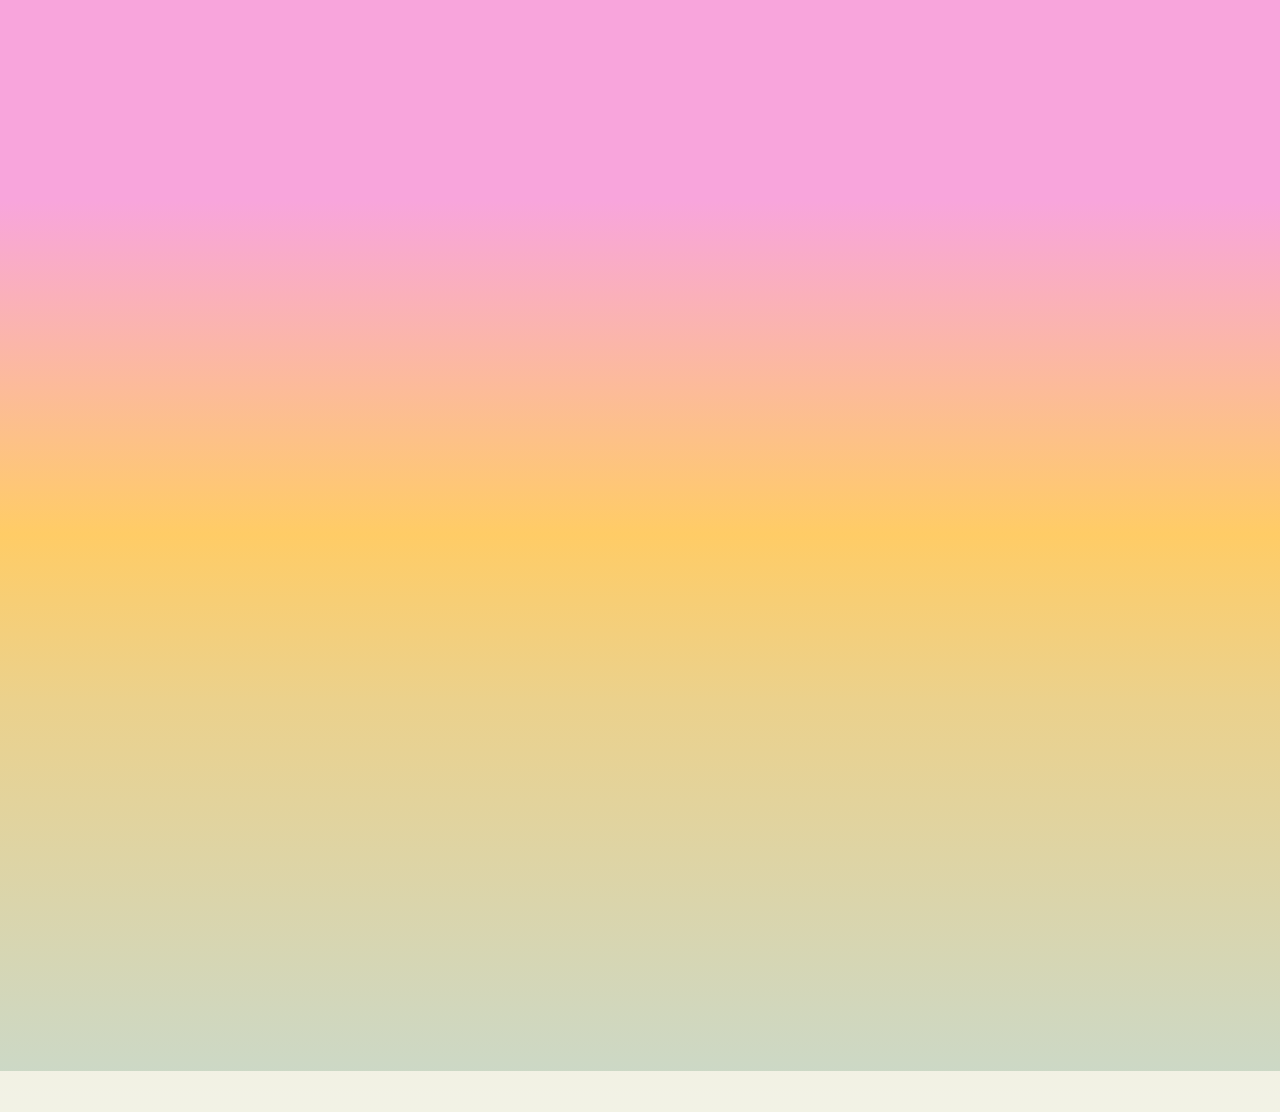
==== commit 4a29f3a0: "fix: fix" ====
--- a/3.html
+++ b/3.html
@@ -8,7 +8,7 @@
     <link rel="stylesheet" href="css/style.css">
     <link rel="stylesheet" href="https://unpkg.com/aos@next/dist/aos.css" />
 </head>
-<body>
+<body class="short-page">
     <header class="header">
         <div class="container">
             <div class="header__inner">
@@ -116,111 +116,113 @@
     
     
     <div class="video-page__wrapper">
-        <section class="main-page__form bottom-form" style="animation-delay: 1.5s">
-            <div class="container">
-                <form action="#" style="animation-delay: 1.8s">
-                    <div class="main-page__form-item">
-                        <input type="text" placeholder="שם מלא">
-                    </div>
-                    <div class="main-page__form-item">
-                        <input type="text" placeholder="נייד">
-                    </div>
-                    <div class="main-page__form-item">
-                        <input type="text" placeholder="מייל">
-                    </div>
-                    <div class="main-page__form-item">
-                        <input type="text" placeholder="מייל">
-                    </div>
-                    <div class="main-page__list">
-                        <div class="main-page__list-head">
-                            <div class="main-page__list-subtitle">
-                                <span>באיזה מפגשים ברצונך להשתתף </span>
-                            </div>
-                        </div>
-                        
-                        <ul class="main-page__list-items">
-                            <li class="main-page__form-checkbox">
-                                <label>
-
-                                    <input type="checkbox">
-                                    מפגש עם המנהל האקדמי:
-                                    <br>
-                                    תהליך ההרשמה ותנאי הקבלה
-                                </label>
-                            </li>
-                            <li class="main-page__form-checkbox">
-                                <label>
-                                    <input type="checkbox">
-                                    מפגש עם דקנאט הסטודנטים: מלגות, מעונות, סיוע כלכלי וחברתי
-                                </label>
-                            </li>
-                            <li class="main-page__form-checkbox">
-                                <label>
-                                    <input type="checkbox">
-                                    מפגש במחלקה לעיצוב תעשייתי
-                                </label>
-                            </li>
-                            <li class="main-page__form-checkbox">
-                                <label>
-                                    <input type="checkbox">
-                                    מפגש במחלקה לעיצוב קרמי וזכוכית
-                                </label>
-                            </li>
-                            <li class="main-page__form-checkbox">
-                                <label>
-                                    <input type="checkbox">
-                                    מפגש במחלקה לתרבות חזותית וחומרית
-                                </label>
-                            </li>
-                            <li class="main-page__form-checkbox">
-                                <label>
-                                    <input type="checkbox">
-                                    מפגש במחלקה לתרבות חזותית וחומרית
-                                </label>
-                            </li>
-                            <li class="main-page__form-checkbox">
-                                <label>
-                                    <input type="checkbox">
-                                    מפגש במחלקה לצילום
-                                </label>
-                            </li>
-                            <li class="main-page__form-checkbox">
-                                <label>
-                                    <input type="checkbox">
-                                    מפגש במחלקה לארכיטקטורה
-                                </label>
-                            </li>
-                            <li class="main-page__form-checkbox">
-                                <label>
-                                    <input type="checkbox">
-                                    מפגש במחלקה לאמנויות המסך
-                                </label>
-                            </li>
-                            <li class="main-page__form-checkbox">
-                                <label>
-                                    <input type="checkbox">
-                                    מפגש במחלקה לצורפות ואופנה
-                                </label>
-                            </li>
-                            <li class="main-page__form-checkbox">
-                                <label>
-                                    <input type="checkbox">
-                                    מפגש במחלקה לתקשורת חזותית
-                                </label>
-                            </li>
-                            <li class="main-page__form-checkbox">
-                                <label>
-                                    <input type="checkbox">
-                                    מפגש במחלקה לאמנות
-                                </label>
-                            </li>
-                        </ul>
-                        
-                    </div>
-                    <button class="main-page__form-btn btn">הרשמה למפגש המקוון</button>
-                </form>
-            </div>
-        </section>
+        <div class="form-wrapper" style="animation-delay: 1.5s">
+            <section class="main-page__form bottom-form">
+                <div class="container">
+                    <form action="#" style="animation-delay: 1.8s">
+                        <div class="main-page__form-item">
+                            <input type="text" placeholder="שם מלא">
+                        </div>
+                        <div class="main-page__form-item">
+                            <input type="text" placeholder="נייד">
+                        </div>
+                        <div class="main-page__form-item">
+                            <input type="text" placeholder="מייל">
+                        </div>
+                        <div class="main-page__form-item">
+                            <input type="text" placeholder="מייל">
+                        </div>
+                        <div class="main-page__list">
+                            <div class="main-page__list-head">
+                                <div class="main-page__list-subtitle">
+                                    <span>באיזה מפגשים ברצונך להשתתף </span>
+                                </div>
+                            </div>
+                            
+                            <ul class="main-page__list-items">
+                                <li class="main-page__form-checkbox">
+                                    <label>
+    
+                                        <input type="checkbox">
+                                        מפגש עם המנהל האקדמי:
+                                        <br>
+                                        תהליך ההרשמה ותנאי הקבלה
+                                    </label>
+                                </li>
+                                <li class="main-page__form-checkbox">
+                                    <label>
+                                        <input type="checkbox">
+                                        מפגש עם דקנאט הסטודנטים: מלגות, מעונות, סיוע כלכלי וחברתי
+                                    </label>
+                                </li>
+                                <li class="main-page__form-checkbox">
+                                    <label>
+                                        <input type="checkbox">
+                                        מפגש במחלקה לעיצוב תעשייתי
+                                    </label>
+                                </li>
+                                <li class="main-page__form-checkbox">
+                                    <label>
+                                        <input type="checkbox">
+                                        מפגש במחלקה לעיצוב קרמי וזכוכית
+                                    </label>
+                                </li>
+                                <li class="main-page__form-checkbox">
+                                    <label>
+                                        <input type="checkbox">
+                                        מפגש במחלקה לתרבות חזותית וחומרית
+                                    </label>
+                                </li>
+                                <li class="main-page__form-checkbox">
+                                    <label>
+                                        <input type="checkbox">
+                                        מפגש במחלקה לתרבות חזותית וחומרית
+                                    </label>
+                                </li>
+                                <li class="main-page__form-checkbox">
+                                    <label>
+                                        <input type="checkbox">
+                                        מפגש במחלקה לצילום
+                                    </label>
+                                </li>
+                                <li class="main-page__form-checkbox">
+                                    <label>
+                                        <input type="checkbox">
+                                        מפגש במחלקה לארכיטקטורה
+                                    </label>
+                                </li>
+                                <li class="main-page__form-checkbox">
+                                    <label>
+                                        <input type="checkbox">
+                                        מפגש במחלקה לאמנויות המסך
+                                    </label>
+                                </li>
+                                <li class="main-page__form-checkbox">
+                                    <label>
+                                        <input type="checkbox">
+                                        מפגש במחלקה לצורפות ואופנה
+                                    </label>
+                                </li>
+                                <li class="main-page__form-checkbox">
+                                    <label>
+                                        <input type="checkbox">
+                                        מפגש במחלקה לתקשורת חזותית
+                                    </label>
+                                </li>
+                                <li class="main-page__form-checkbox">
+                                    <label>
+                                        <input type="checkbox">
+                                        מפגש במחלקה לאמנות
+                                    </label>
+                                </li>
+                            </ul>
+                            
+                        </div>
+                        <button class="main-page__form-btn btn">הרשמה למפגש המקוון</button>
+                    </form>
+                </div>
+            </section>
+        </div>
     </div>
 
     <div class="page-form-mobile">
--- a/css/style.css
+++ b/css/style.css
@@ -783,6 +783,10 @@
   overflow: hidden;
 }
 
+.video-page .animate-wrapper {
+  position: relative;
+}
+
 .video-page__main-video {
   border-radius: 10px;
   box-shadow: 3px 3px 20px 0 rgba(0, 0, 0, 0.5);
@@ -799,23 +803,43 @@
   display: none;
 }
 
+.video-page__head {
+  max-width: 390px;
+  width: 100%;
+  flex-shrink: 0;
+}
+
+.video-page__head .top-line,
+.video-page__head .bottom-line {
+  animation: line 2s ease 1 forwards;
+  background-color: #161a43;
+}
+
+.video-page__intro {
+  display: flex;
+  justify-content: space-between;
+  margin-bottom: 100px;
+}
+
 .video-page__title {
   font-size: 120px;
-  line-height: 144px;
-  font-family: "Abraham-Bold", sans-serif;
-  font-weight: bold;
-  color: rgba(0, 0, 0, 0.85);
-  transform: translate(0, 200%);
-  animation: text 1s ease 1 forwards;
-}
-
-.video-page__subtitle {
-  font-size: 30px;
+  line-height: 1;
   font-family: "Abraham-Light", sans-serif;
   font-weight: 300;
-  line-height: 2.06;
-  color: rgba(0, 0, 0, 0.85);
+  color: #161a43;
   transform: translate(0, 200%);
+  margin-top: 10px;
+  animation: text 1s ease 1 forwards;
+}
+
+.video-page__subtitle {
+  font-size: 80px;
+  font-family: "Abraham-Bold", sans-serif;
+  font-weight: 700;
+  line-height: 1;
+  color: #161a43;
+  transform: translate(0, 200%);
+  padding-top: 20px;
   animation: text 1s ease 1 forwards;
 }
 
@@ -839,6 +863,12 @@
   font-weight: bold;
   line-height: 2.06;
   color: #161a43;
+}
+
+.video-page__main-video {
+  width: 100%;
+  margin-right: 100px;
+  margin-top: 40px;
 }
 
 .video-page__item-video {
@@ -1003,7 +1033,7 @@
   left: 50%;
   top: 50%;
   transform: translate(-50%, -50%);
-  background-color: #efebe4;
+  background-color: #161a43;
   transition: .3s ease;
 }
 
@@ -1017,7 +1047,7 @@
 }
 
 .page__content {
-  color: #efebe4;
+  color: #161a43;
   margin-bottom: 170px;
 }
 
@@ -1025,7 +1055,7 @@
 .page__content .bottom-line {
   position: absolute;
   height: 2px;
-  background-color: #ffffff;
+  background-color: #161a43;
   left: 0;
   top: 0;
 }
@@ -1100,9 +1130,24 @@
   font-weight: 300;
 }
 
+.schedule__btn {
+  background-color: #ffffff;
+  color: #161a43;
+  margin-right: 30px;
+}
+
+.schedule__btn:hover {
+  background-color: #161a43;
+  color: #ffffff;
+}
+
+.schedule.page {
+  max-width: 1440px;
+}
+
 .schedule .page__item {
   display: flex;
-  align-items: flex-start;
+  align-items: center;
   padding: 25px 0;
 }
 
@@ -1121,7 +1166,12 @@
   margin-top: -40px;
 }
 
-.bottom-form {
+.blinking {
+  animation: blinking 1s ease 3;
+}
+
+.form-wrapper {
+  overflow: visible;
   position: fixed;
   bottom: 0;
   left: 0;
@@ -1129,19 +1179,16 @@
   max-width: 100%;
   background-color: rgba(255, 249, 238, 0.75);
   z-index: 90;
+  transform: translateY(200%);
+  animation: text 1s ease 1 forwards;
+}
+
+.form-wrapper .bottom-form {
+  max-width: 100%;
+}
+
+.bottom-form {
   padding: 48px 0;
-  overflow: visible;
-  animation: text 1s ease 1 forwards;
-  transform: translateY(200%);
-}
-
-.bottom-form.animated {
-  animation: none;
-  transform: none;
-}
-
-.bottom-form.blinking {
-  animation: blinking 1s ease 3;
 }
 
 .bottom-form form {
@@ -1280,9 +1327,9 @@
   max-width: 865px;
   padding: 30px 60px;
   padding-bottom: 100px;
-  color: #efebe4;
+  color: #161a43;
   box-shadow: 3px 3px 10px 0 rgba(0, 0, 0, 0.1), inset 3px 3px 20px 0 rgba(255, 255, 255, 0.2);
-  background-color: rgba(255, 255, 255, 0.3);
+  background-color: rgba(255, 249, 238, 0.38);
   margin-right: 15px;
   margin-left: 15px;
   animation: text 1s ease 1 forwards;
@@ -1295,13 +1342,12 @@
   border-radius: 5px;
   backdrop-filter: blur(5px);
   box-shadow: 3px 3px 10px 0 rgba(0, 0, 0, 0.1), inset -3px 3px 20px 0 rgba(255, 255, 255, 0.2);
-  background-color: rgba(255, 255, 255, 0.75);
-  color: rgba(0, 0, 0, 0.85);
-}
-
-.register__item:hover .top-line,
-.register__item:hover .bottom-line {
-  background-color: #000000;
+  background-color: rgba(255, 249, 238, 0.75);
+}
+
+.register__item .top-line,
+.register__item .bottom-line {
+  background-color: #161a43;
 }
 
 .register__title {
@@ -1357,6 +1403,12 @@
   .main-page__subtitle {
     font-size: 40px;
   }
+  .video-page__title {
+    font-size: 96px;
+  }
+  .video-page__subtitle {
+    font-size: 56px;
+  }
 }
 
 @media (max-width: 1366px) {
@@ -1378,6 +1430,17 @@
   .modal__content {
     padding: 45px;
     padding-top: 150px;
+  }
+}
+
+@media (max-width: 1280px) {
+  .video-page__intro {
+    flex-wrap: wrap;
+    text-align: center;
+    justify-content: center;
+  }
+  .video-page__main-video {
+    margin-right: 0;
   }
 }
 
@@ -1545,6 +1608,9 @@
 }
 
 @media (max-width: 768px) {
+  .video-page__title {
+    margin-bottom: 30px;
+  }
   .form-home {
     margin-top: 0;
   }
